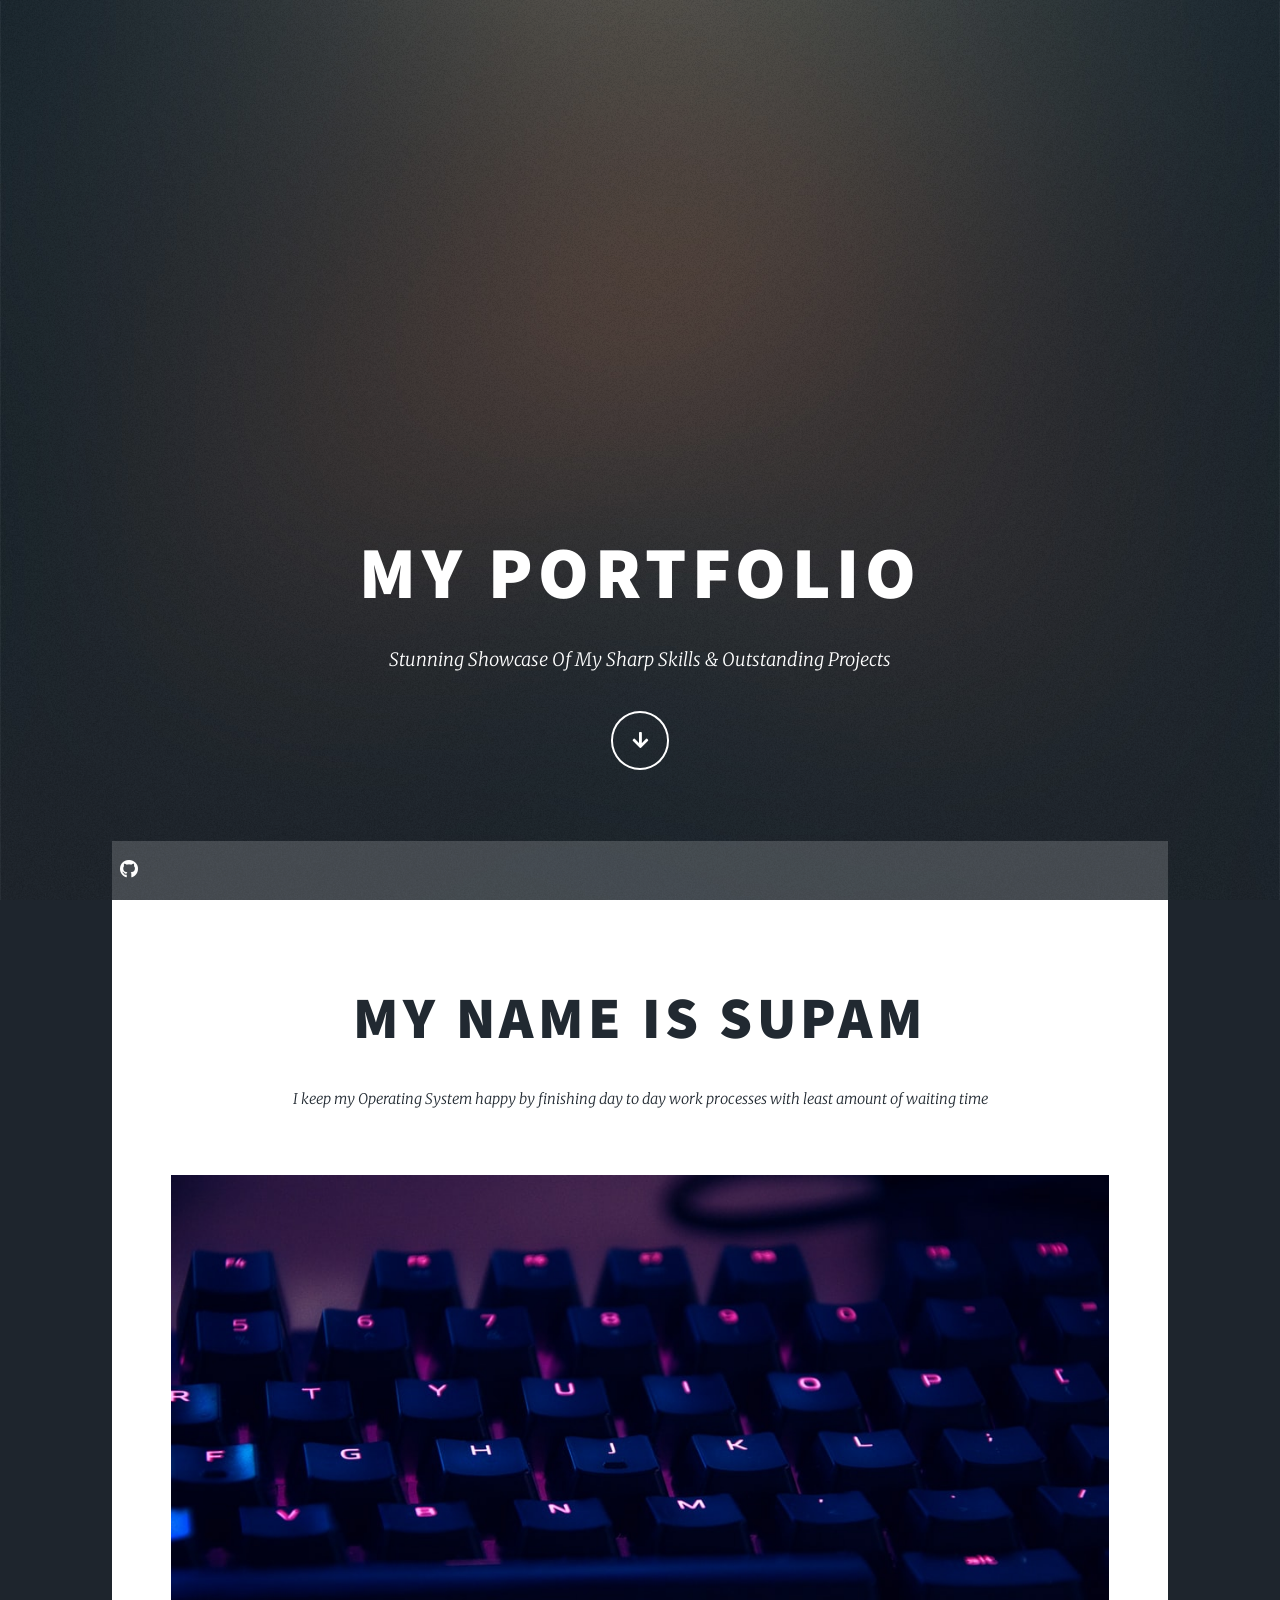
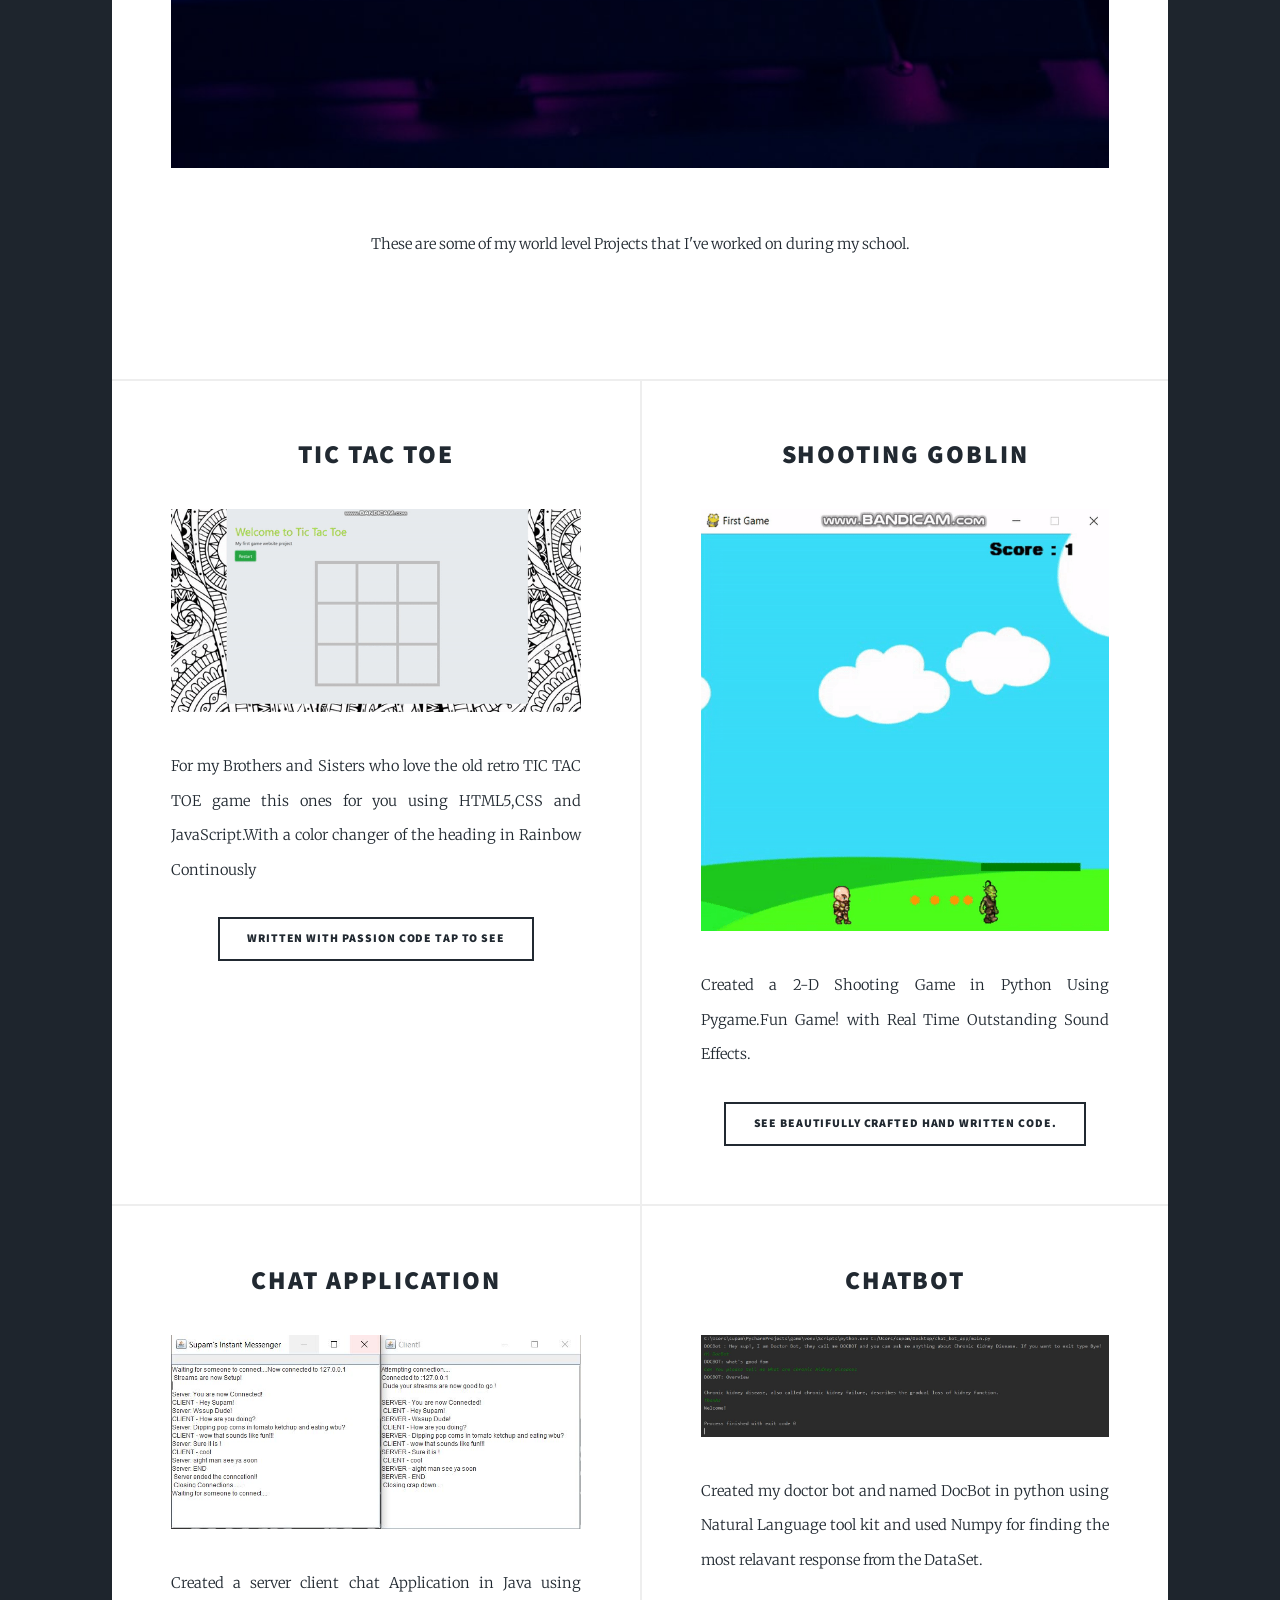
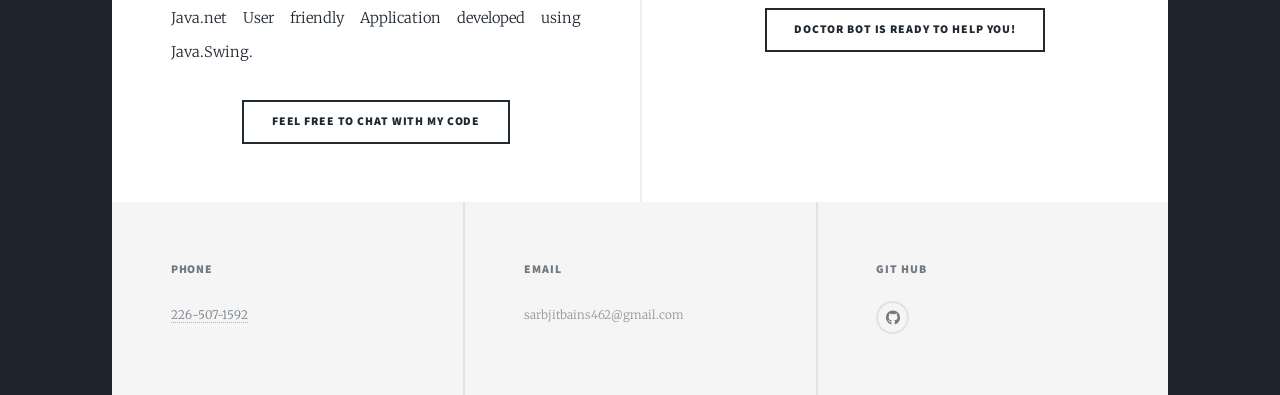
==== index.html @ b896290a "Add files via upload initial commit" ====
<!DOCTYPE HTML>

<html>
	<head>
		<title>Massively by HTML5 UP</title>
		<meta charset="utf-8" />
		<meta name="viewport" content="width=device-width, initial-scale=1, user-scalable=no" />
		<link rel="stylesheet" href="assets/css/main.css" />
		<noscript><link rel="stylesheet" href="assets/css/noscript.css" /></noscript>
	</head>
	<body class="is-preload">

		<!-- Wrapper -->
			<div id="wrapper" class="fade-in">

				<!-- Intro -->
					<div id="intro">
						<h1>My Portfolio</h1>
						<p>Stunning Showcase Of My Sharp Skills & Outstanding Projects</p>
						<ul class="actions">
							<li><a href="#header" class="button icon solid solo fa-arrow-down scrolly">Continue</a></li>
						</ul>
					</div>

				<!-- Header -->
					<header id="header">
						<a href="index.html" class="logo">Massively</a>
					</header>

				<!-- Nav -->
					<nav id="nav">

						<ul class="icons">
							<li><a href="https://github.com/Supam123" class="icon brands fa-github"><span class="label">GitHub</span></a></li>
						</ul>
					</nav>

				<!-- Main -->
					<div id="main">

						<!-- Featured Post -->
							<article class="post featured">
								<header class="major">

									<h2><a href="#">My name is Supam <br />
									</a></h2>
									<p>I keep my Operating System happy by finishing day to day work processes with least amount of waiting time </p>
								</header>
								<!-- add picture of the best app that I have created  -->
								<a href="#" class="image main"><img src="images/key.jfif" alt="" /></a>
								<ul class="actions special">
									<p>These are some of my world level Projects that I've worked on during my school.</p>
								</ul>
							</article>

						<!-- Posts -->
							<section class="posts">
								<article>
									<header>

										<h2><a href="#">Tic Tac Toe<br />
									</a></h2>
									</header>
									<a href="#" class="image fit"><img src="images/tic.gif" alt="" /></a>
									<p>For my Brothers and Sisters who love the old retro TIC TAC TOE game this ones for you using HTML5,CSS and JavaScript.With a color changer of the heading in Rainbow Continously</p>
									<ul class="actions special">
										<li><a href="https://github.com/Supam123/Tic_Tac" class="button">Written With Passion Code Tap To See</a></li>
									</ul>
								</article>
								<article>
									<header>

										<h2><a href="#">Shooting Goblin<br />
								</a></h2>
									</header>
									<a href="#" class="image fit"><img src="images/11.gif" alt="" /></a>
									<p>Created a 2-D Shooting Game in Python Using Pygame.Fun Game! with Real Time Outstanding Sound Effects.</p>
									<ul class="actions special">
										<li><a href="https://github.com/Supam123/PyGame/blob/master/game.py" class="button">See Beautifully Crafted Hand Written Code.</a></li>
									</ul>
								</article>


								<article>
									<header>

										<h2><a href="#">Chat Application<br />
										</a></h2>
									</header>
									<a href="#" class="image fit"><img src="images/JAVACHATPIC.JPG" alt="" /></a>
									<p>Created a server client chat Application in Java using Java.net User friendly Application developed using Java.Swing.</p>
									<ul class="actions special">
										<li><a href="https://github.com/Supam123/Java_Chat" class="button">Feel Free To Chat With My Code</a></li>
									</ul>
								</article>
								<article>
									<header>

										<h2><a href="#">ChatBot<br />
									</a></h2>
									</header>
									<a href="#" class="image fit"><img src="images/Chat.JPG" alt="" /></a>
									<p>Created my doctor bot and named DocBot in python using Natural Language tool kit and used Numpy for finding the most relavant response from the DataSet.</p>
									<ul class="actions special">
										<li><a href="https://github.com/Supam123/ChatBot" class="button">Doctor Bot is Ready to Help you!</a></li>
									</ul>
								</article>




							</section>




					</div>

				<!-- Footer -->
					<footer id="footer">



							<section>
								<h3>Phone</h3>
								<p><a href="#">226-507-1592</a></p>
							</section>
							<section>
								<h3>Email</h3>
								<p>sarbjitbains462@gmail.com</a></p>
							</section>
							<section>
								<h3>Git Hub</h3>
								<ul class="icons alt">

									<li><a href="https://github.com/Supam123" class="icon brands alt fa-github"><span class="label">GitHub</span></a></li>
								</ul>
							</section>
						</section>
					</footer>



		<!-- Scripts -->
			<script src="assets/js/jquery.min.js"></script>
			<script src="assets/js/jquery.scrollex.min.js"></script>
			<script src="assets/js/jquery.scrolly.min.js"></script>
			<script src="assets/js/browser.min.js"></script>
			<script src="assets/js/breakpoints.min.js"></script>
			<script src="assets/js/util.js"></script>
			<script src="assets/js/main.js"></script>

	</body>
</html>
---- assets/css/main.css ----
@import url(fontawesome-all.min.css);
@import url("https://fonts.googleapis.com/css?family=Merriweather:300,700,300italic,700italic|Source+Sans+Pro:900");



html, body, div, span, applet, object,
iframe, h1, h2, h3, h4, h5, h6, p, blockquote,
pre, a, abbr, acronym, address, big, cite,
code, del, dfn, em, img, ins, kbd, q, s, samp,
small, strike, strong, sub, sup, tt, var, b,
u, i, center, dl, dt, dd, ol, ul, li, fieldset,
form, label, legend, table, caption, tbody,
tfoot, thead, tr, th, td, article, aside,
canvas, details, embed, figure, figcaption,
footer, header, hgroup, menu, nav, output, ruby,
section, summary, time, mark, audio, video {
	margin: 0;
	padding: 0;
	border: 0;
	font-size: 100%;
	font: inherit;
	vertical-align: baseline;}

article, aside, details, figcaption, figure,
footer, header, hgroup, menu, nav, section {
	display: block;}

body {
	line-height: 1;
}

ol, ul {
	list-style: none;
}

blockquote, q {
	quotes: none;
}

	blockquote:before, blockquote:after, q:before, q:after {
		content: '';
		content: none;
	}

table {
	border-collapse: collapse;
	border-spacing: 0;
}

body {
	-webkit-text-size-adjust: none;
}

mark {
	background-color: transparent;
	color: inherit;
}

input::-moz-focus-inner {
	border: 0;
	padding: 0;
}

input, select, textarea {
	-moz-appearance: none;
	-webkit-appearance: none;
	-ms-appearance: none;
	appearance: none;
}

/* Basic */

	@-ms-viewport {
		width: device-width;
	}

	body {
		-ms-overflow-style: scrollbar;
	}

	@media screen and (max-width: 480px) {

		html, body {
			min-width: 320px;
		}

	}

	html {
		box-sizing: border-box;
	}

	*, *:before, *:after {
		box-sizing: inherit;
	}

	body {
		background-color: #1e252d;
	}

		body.is-preload *, body.is-preload *:before, body.is-preload *:after {
			-moz-animation: none !important;
			-webkit-animation: none !important;
			-ms-animation: none !important;
			animation: none !important;
			-moz-transition: none !important;
			-webkit-transition: none !important;
			-ms-transition: none !important;
			transition: none !important;
		}

/* Type */

	html {
		font-size: 16pt;
	}

		@media screen and (max-width: 1680px) {

			html {
				font-size: 12pt;
			}

		}

		@media screen and (max-width: 1280px) {

			html {
				font-size: 11pt;
			}

		}

		@media screen and (max-width: 360px) {

			html {
				font-size: 10pt;
			}

		}

	body {
		color: #212931;
	}

	body, input, select, textarea {
		font-family: "Merriweather", Georgia, serif;
		font-weight: 300;
		font-size: 1rem;
		line-height: 2.375;
	}

	a {
		-moz-transition: color 0.2s ease-in-out, background-color 0.2s ease-in-out, border-color 0.2s ease-in-out, box-shadow 0.2s ease-in-out;
		-webkit-transition: color 0.2s ease-in-out, background-color 0.2s ease-in-out, border-color 0.2s ease-in-out, box-shadow 0.2s ease-in-out;
		-ms-transition: color 0.2s ease-in-out, background-color 0.2s ease-in-out, border-color 0.2s ease-in-out, box-shadow 0.2s ease-in-out;
		transition: color 0.2s ease-in-out, background-color 0.2s ease-in-out, border-color 0.2s ease-in-out, box-shadow 0.2s ease-in-out;
		border-bottom: dotted 1px;
		text-decoration: none;
	}

		a:hover {
			border-bottom-color: transparent;
		}

	strong, b {
		font-weight: 600;
	}

	em, i {
		font-style: italic;
	}

	p {
		text-align: justify;
		margin: 0 0 2rem 0;
	}

	h1, h2, h3, h4, h5, h6 {
		font-family: "Source Sans Pro", Helvetica, sans-serif;
		font-weight: 900;
		line-height: 1.5;
		letter-spacing: 0.075em;
		text-transform: uppercase;
		margin: 0 0 1rem 0;
	}

		h1 a, h2 a, h3 a, h4 a, h5 a, h6 a {
			border-bottom: 0;
			color: inherit;
			text-decoration: none;
		}

	h1 {
		font-size: 4rem;
		line-height: 1.1;
		margin: 0 0 2rem 0;
	}

	h2 {
		font-size: 1.75rem;
		line-height: 1.3;
		margin: 0 0 1.5rem 0;
	}

	h3 {
		font-size: 1.25rem;
		margin: 0 0 1.5rem 0;
	}

	h4 {
		font-size: 1rem;
	}

	h5 {
		font-size: 0.9rem;
	}

	h6 {
		font-size: 0.8rem;
	}

	sub {
		font-size: 0.8rem;
		position: relative;
		top: 0.5rem;
	}

	sup {
		font-size: 0.8rem;
		position: relative;
		top: -0.5rem;
	}

	blockquote {
		border-left: solid 4px;
		font-style: italic;
		margin: 0 0 2rem 0;
		padding: 0.5rem 0 0.5rem 2rem;
	}

	code {
		border: solid 2px;
		font-family: "Courier New", monospace;
		font-size: 0.9rem;
		margin: 0 0.25rem;
		padding: 0.25rem 0.65rem;
	}

	pre {
		-webkit-overflow-scrolling: touch;
		font-family: "Courier New", monospace;
		font-size: 0.9rem;
		margin: 0 0 2rem 0;
	}

		pre code {
			display: block;
			line-height: 1.75;
			padding: 1rem 1.5rem;
			overflow-x: auto;
		}

	hr {
		border: 0;
		border-bottom: solid 2px;
		margin: 3rem 0;
	}

		hr.major {
			margin: 5rem 0;
		}

	.align-left {
		text-align: left;
	}

	.align-center {
		text-align: center;
	}

	.align-right {
		text-align: right;
	}

	input, select, textarea {
		color: #212931;
	}

	a {
		color: #212931;
		border-bottom-color: rgba(33, 41, 49, 0.5);
	}

		a:hover {
			border-bottom-color: transparent;
			color: #18bfef !important;
		}

	strong, b {
		color: #212931;
	}

	h1, h2, h3, h4, h5, h6 {
		color: #212931;
	}

	blockquote {
		border-left-color: #eeeeee;
	}

	code {
		background: rgba(220, 220, 220, 0.25);
		border-color: #eeeeee;
	}

	hr {
		border-bottom-color: #eeeeee;
	}

/* Row */

	.row {
		display: flex;
		flex-wrap: wrap;
		box-sizing: border-box;
		align-items: stretch;
	}

		.row > * {
			box-sizing: border-box;
		}

		.row.gtr-uniform > * > :last-child {
			margin-bottom: 0;
		}

		.row.aln-left {
			justify-content: flex-start;
		}

		.row.aln-center {
			justify-content: center;
		}

		.row.aln-right {
			justify-content: flex-end;
		}

		.row.aln-top {
			align-items: flex-start;
		}

		.row.aln-middle {
			align-items: center;
		}

		.row.aln-bottom {
			align-items: flex-end;
		}

		.row > .imp {
			order: -1;
		}

		.row > .col-1 {
			width: 8.33333%;
		}

		.row > .off-1 {
			margin-left: 8.33333%;
		}

		.row > .col-2 {
			width: 16.66667%;
		}

		.row > .off-2 {
			margin-left: 16.66667%;
		}

		.row > .col-3 {
			width: 25%;
		}

		.row > .off-3 {
			margin-left: 25%;
		}

		.row > .col-4 {
			width: 33.33333%;
		}

		.row > .off-4 {
			margin-left: 33.33333%;
		}

		.row > .col-5 {
			width: 41.66667%;
		}

		.row > .off-5 {
			margin-left: 41.66667%;
		}

		.row > .col-6 {
			width: 50%;
		}

		.row > .off-6 {
			margin-left: 50%;
		}

		.row > .col-7 {
			width: 58.33333%;
		}

		.row > .off-7 {
			margin-left: 58.33333%;
		}

		.row > .col-8 {
			width: 66.66667%;
		}

		.row > .off-8 {
			margin-left: 66.66667%;
		}

		.row > .col-9 {
			width: 75%;
		}

		.row > .off-9 {
			margin-left: 75%;
		}

		.row > .col-10 {
			width: 83.33333%;
		}

		.row > .off-10 {
			margin-left: 83.33333%;
		}

		.row > .col-11 {
			width: 91.66667%;
		}

		.row > .off-11 {
			margin-left: 91.66667%;
		}

		.row > .col-12 {
			width: 100%;
		}

		.row > .off-12 {
			margin-left: 100%;
		}

		.row.gtr-0 {
			margin-top: 0;
			margin-left: 0rem;
		}

			.row.gtr-0 > * {
				padding: 0 0 0 0rem;
			}

			.row.gtr-0.gtr-uniform {
				margin-top: 0rem;
			}

				.row.gtr-0.gtr-uniform > * {
					padding-top: 0rem;
				}

		.row.gtr-25 {
			margin-top: 0;
			margin-left: -0.375rem;
		}

			.row.gtr-25 > * {
				padding: 0 0 0 0.375rem;
			}

			.row.gtr-25.gtr-uniform {
				margin-top: -0.375rem;
			}

				.row.gtr-25.gtr-uniform > * {
					padding-top: 0.375rem;
				}

		.row.gtr-50 {
			margin-top: 0;
			margin-left: -0.75rem;
		}

			.row.gtr-50 > * {
				padding: 0 0 0 0.75rem;
			}

			.row.gtr-50.gtr-uniform {
				margin-top: -0.75rem;
			}

				.row.gtr-50.gtr-uniform > * {
					padding-top: 0.75rem;
				}

		.row {
			margin-top: 0;
			margin-left: -1.5rem;
		}

			.row > * {
				padding: 0 0 0 1.5rem;
			}

			.row.gtr-uniform {
				margin-top: -1.5rem;
			}

				.row.gtr-uniform > * {
					padding-top: 1.5rem;
				}

		.row.gtr-150 {
			margin-top: 0;
			margin-left: -2.25rem;
		}

			.row.gtr-150 > * {
				padding: 0 0 0 2.25rem;
			}

			.row.gtr-150.gtr-uniform {
				margin-top: -2.25rem;
			}

				.row.gtr-150.gtr-uniform > * {
					padding-top: 2.25rem;
				}

		.row.gtr-200 {
			margin-top: 0;
			margin-left: -3rem;
		}

			.row.gtr-200 > * {
				padding: 0 0 0 3rem;
			}

			.row.gtr-200.gtr-uniform {
				margin-top: -3rem;
			}

				.row.gtr-200.gtr-uniform > * {
					padding-top: 3rem;
				}

		@media screen and (max-width: 1680px) {

			.row {
				display: flex;
				flex-wrap: wrap;
				box-sizing: border-box;
				align-items: stretch;
			}

				.row > * {
					box-sizing: border-box;
				}

				.row.gtr-uniform > * > :last-child {
					margin-bottom: 0;
				}

				.row.aln-left {
					justify-content: flex-start;
				}

				.row.aln-center {
					justify-content: center;
				}

				.row.aln-right {
					justify-content: flex-end;
				}

				.row.aln-top {
					align-items: flex-start;
				}

				.row.aln-middle {
					align-items: center;
				}

				.row.aln-bottom {
					align-items: flex-end;
				}

				.row > .imp-xlarge {
					order: -1;
				}

				.row > .col-1-xlarge {
					width: 8.33333%;
				}

				.row > .off-1-xlarge {
					margin-left: 8.33333%;
				}

				.row > .col-2-xlarge {
					width: 16.66667%;
				}

				.row > .off-2-xlarge {
					margin-left: 16.66667%;
				}

				.row > .col-3-xlarge {
					width: 25%;
				}

				.row > .off-3-xlarge {
					margin-left: 25%;
				}

				.row > .col-4-xlarge {
					width: 33.33333%;
				}

				.row > .off-4-xlarge {
					margin-left: 33.33333%;
				}

				.row > .col-5-xlarge {
					width: 41.66667%;
				}

				.row > .off-5-xlarge {
					margin-left: 41.66667%;
				}

				.row > .col-6-xlarge {
					width: 50%;
				}

				.row > .off-6-xlarge {
					margin-left: 50%;
				}

				.row > .col-7-xlarge {
					width: 58.33333%;
				}

				.row > .off-7-xlarge {
					margin-left: 58.33333%;
				}

				.row > .col-8-xlarge {
					width: 66.66667%;
				}

				.row > .off-8-xlarge {
					margin-left: 66.66667%;
				}

				.row > .col-9-xlarge {
					width: 75%;
				}

				.row > .off-9-xlarge {
					margin-left: 75%;
				}

				.row > .col-10-xlarge {
					width: 83.33333%;
				}

				.row > .off-10-xlarge {
					margin-left: 83.33333%;
				}

				.row > .col-11-xlarge {
					width: 91.66667%;
				}

				.row > .off-11-xlarge {
					margin-left: 91.66667%;
				}

				.row > .col-12-xlarge {
					width: 100%;
				}

				.row > .off-12-xlarge {
					margin-left: 100%;
				}

				.row.gtr-0 {
					margin-top: 0;
					margin-left: 0rem;
				}

					.row.gtr-0 > * {
						padding: 0 0 0 0rem;
					}

					.row.gtr-0.gtr-uniform {
						margin-top: 0rem;
					}

						.row.gtr-0.gtr-uniform > * {
							padding-top: 0rem;
						}

				.row.gtr-25 {
					margin-top: 0;
					margin-left: -0.375rem;
				}

					.row.gtr-25 > * {
						padding: 0 0 0 0.375rem;
					}

					.row.gtr-25.gtr-uniform {
						margin-top: -0.375rem;
					}

						.row.gtr-25.gtr-uniform > * {
							padding-top: 0.375rem;
						}

				.row.gtr-50 {
					margin-top: 0;
					margin-left: -0.75rem;
				}

					.row.gtr-50 > * {
						padding: 0 0 0 0.75rem;
					}

					.row.gtr-50.gtr-uniform {
						margin-top: -0.75rem;
					}

						.row.gtr-50.gtr-uniform > * {
							padding-top: 0.75rem;
						}

				.row {
					margin-top: 0;
					margin-left: -1.5rem;
				}

					.row > * {
						padding: 0 0 0 1.5rem;
					}

					.row.gtr-uniform {
						margin-top: -1.5rem;
					}

						.row.gtr-uniform > * {
							padding-top: 1.5rem;
						}

				.row.gtr-150 {
					margin-top: 0;
					margin-left: -2.25rem;
				}

					.row.gtr-150 > * {
						padding: 0 0 0 2.25rem;
					}

					.row.gtr-150.gtr-uniform {
						margin-top: -2.25rem;
					}

						.row.gtr-150.gtr-uniform > * {
							padding-top: 2.25rem;
						}

				.row.gtr-200 {
					margin-top: 0;
					margin-left: -3rem;
				}

					.row.gtr-200 > * {
						padding: 0 0 0 3rem;
					}

					.row.gtr-200.gtr-uniform {
						margin-top: -3rem;
					}

						.row.gtr-200.gtr-uniform > * {
							padding-top: 3rem;
						}

		}

		@media screen and (max-width: 1280px) {

			.row {
				display: flex;
				flex-wrap: wrap;
				box-sizing: border-box;
				align-items: stretch;
			}

				.row > * {
					box-sizing: border-box;
				}

				.row.gtr-uniform > * > :last-child {
					margin-bottom: 0;
				}

				.row.aln-left {
					justify-content: flex-start;
				}

				.row.aln-center {
					justify-content: center;
				}

				.row.aln-right {
					justify-content: flex-end;
				}

				.row.aln-top {
					align-items: flex-start;
				}

				.row.aln-middle {
					align-items: center;
				}

				.row.aln-bottom {
					align-items: flex-end;
				}

				.row > .imp-large {
					order: -1;
				}

				.row > .col-1-large {
					width: 8.33333%;
				}

				.row > .off-1-large {
					margin-left: 8.33333%;
				}

				.row > .col-2-large {
					width: 16.66667%;
				}

				.row > .off-2-large {
					margin-left: 16.66667%;
				}

				.row > .col-3-large {
					width: 25%;
				}

				.row > .off-3-large {
					margin-left: 25%;
				}

				.row > .col-4-large {
					width: 33.33333%;
				}

				.row > .off-4-large {
					margin-left: 33.33333%;
				}

				.row > .col-5-large {
					width: 41.66667%;
				}

				.row > .off-5-large {
					margin-left: 41.66667%;
				}

				.row > .col-6-large {
					width: 50%;
				}

				.row > .off-6-large {
					margin-left: 50%;
				}

				.row > .col-7-large {
					width: 58.33333%;
				}

				.row > .off-7-large {
					margin-left: 58.33333%;
				}

				.row > .col-8-large {
					width: 66.66667%;
				}

				.row > .off-8-large {
					margin-left: 66.66667%;
				}

				.row > .col-9-large {
					width: 75%;
				}

				.row > .off-9-large {
					margin-left: 75%;
				}

				.row > .col-10-large {
					width: 83.33333%;
				}

				.row > .off-10-large {
					margin-left: 83.33333%;
				}

				.row > .col-11-large {
					width: 91.66667%;
				}

				.row > .off-11-large {
					margin-left: 91.66667%;
				}

				.row > .col-12-large {
					width: 100%;
				}

				.row > .off-12-large {
					margin-left: 100%;
				}

				.row.gtr-0 {
					margin-top: 0;
					margin-left: 0rem;
				}

					.row.gtr-0 > * {
						padding: 0 0 0 0rem;
					}

					.row.gtr-0.gtr-uniform {
						margin-top: 0rem;
					}

						.row.gtr-0.gtr-uniform > * {
							padding-top: 0rem;
						}

				.row.gtr-25 {
					margin-top: 0;
					margin-left: -0.375rem;
				}

					.row.gtr-25 > * {
						padding: 0 0 0 0.375rem;
					}

					.row.gtr-25.gtr-uniform {
						margin-top: -0.375rem;
					}

						.row.gtr-25.gtr-uniform > * {
							padding-top: 0.375rem;
						}

				.row.gtr-50 {
					margin-top: 0;
					margin-left: -0.75rem;
				}

					.row.gtr-50 > * {
						padding: 0 0 0 0.75rem;
					}

					.row.gtr-50.gtr-uniform {
						margin-top: -0.75rem;
					}

						.row.gtr-50.gtr-uniform > * {
							padding-top: 0.75rem;
						}

				.row {
					margin-top: 0;
					margin-left: -1.5rem;
				}

					.row > * {
						padding: 0 0 0 1.5rem;
					}

					.row.gtr-uniform {
						margin-top: -1.5rem;
					}

						.row.gtr-uniform > * {
							padding-top: 1.5rem;
						}

				.row.gtr-150 {
					margin-top: 0;
					margin-left: -2.25rem;
				}

					.row.gtr-150 > * {
						padding: 0 0 0 2.25rem;
					}

					.row.gtr-150.gtr-uniform {
						margin-top: -2.25rem;
					}

						.row.gtr-150.gtr-uniform > * {
							padding-top: 2.25rem;
						}

				.row.gtr-200 {
					margin-top: 0;
					margin-left: -3rem;
				}

					.row.gtr-200 > * {
						padding: 0 0 0 3rem;
					}

					.row.gtr-200.gtr-uniform {
						margin-top: -3rem;
					}

						.row.gtr-200.gtr-uniform > * {
							padding-top: 3rem;
						}

		}

		@media screen and (max-width: 980px) {

			.row {
				display: flex;
				flex-wrap: wrap;
				box-sizing: border-box;
				align-items: stretch;
			}

				.row > * {
					box-sizing: border-box;
				}

				.row.gtr-uniform > * > :last-child {
					margin-bottom: 0;
				}

				.row.aln-left {
					justify-content: flex-start;
				}

				.row.aln-center {
					justify-content: center;
				}

				.row.aln-right {
					justify-content: flex-end;
				}

				.row.aln-top {
					align-items: flex-start;
				}

				.row.aln-middle {
					align-items: center;
				}

				.row.aln-bottom {
					align-items: flex-end;
				}

				.row > .imp-medium {
					order: -1;
				}

				.row > .col-1-medium {
					width: 8.33333%;
				}

				.row > .off-1-medium {
					margin-left: 8.33333%;
				}

				.row > .col-2-medium {
					width: 16.66667%;
				}

				.row > .off-2-medium {
					margin-left: 16.66667%;
				}

				.row > .col-3-medium {
					width: 25%;
				}

				.row > .off-3-medium {
					margin-left: 25%;
				}

				.row > .col-4-medium {
					width: 33.33333%;
				}

				.row > .off-4-medium {
					margin-left: 33.33333%;
				}

				.row > .col-5-medium {
					width: 41.66667%;
				}

				.row > .off-5-medium {
					margin-left: 41.66667%;
				}

				.row > .col-6-medium {
					width: 50%;
				}

				.row > .off-6-medium {
					margin-left: 50%;
				}

				.row > .col-7-medium {
					width: 58.33333%;
				}

				.row > .off-7-medium {
					margin-left: 58.33333%;
				}

				.row > .col-8-medium {
					width: 66.66667%;
				}

				.row > .off-8-medium {
					margin-left: 66.66667%;
				}

				.row > .col-9-medium {
					width: 75%;
				}

				.row > .off-9-medium {
					margin-left: 75%;
				}

				.row > .col-10-medium {
					width: 83.33333%;
				}

				.row > .off-10-medium {
					margin-left: 83.33333%;
				}

				.row > .col-11-medium {
					width: 91.66667%;
				}

				.row > .off-11-medium {
					margin-left: 91.66667%;
				}

				.row > .col-12-medium {
					width: 100%;
				}

				.row > .off-12-medium {
					margin-left: 100%;
				}

				.row.gtr-0 {
					margin-top: 0;
					margin-left: 0rem;
				}

					.row.gtr-0 > * {
						padding: 0 0 0 0rem;
					}

					.row.gtr-0.gtr-uniform {
						margin-top: 0rem;
					}

						.row.gtr-0.gtr-uniform > * {
							padding-top: 0rem;
						}

				.row.gtr-25 {
					margin-top: 0;
					margin-left: -0.375rem;
				}

					.row.gtr-25 > * {
						padding: 0 0 0 0.375rem;
					}

					.row.gtr-25.gtr-uniform {
						margin-top: -0.375rem;
					}

						.row.gtr-25.gtr-uniform > * {
							padding-top: 0.375rem;
						}

				.row.gtr-50 {
					margin-top: 0;
					margin-left: -0.75rem;
				}

					.row.gtr-50 > * {
						padding: 0 0 0 0.75rem;
					}

					.row.gtr-50.gtr-uniform {
						margin-top: -0.75rem;
					}

						.row.gtr-50.gtr-uniform > * {
							padding-top: 0.75rem;
						}

				.row {
					margin-top: 0;
					margin-left: -1.5rem;
				}

					.row > * {
						padding: 0 0 0 1.5rem;
					}

					.row.gtr-uniform {
						margin-top: -1.5rem;
					}

						.row.gtr-uniform > * {
							padding-top: 1.5rem;
						}

				.row.gtr-150 {
					margin-top: 0;
					margin-left: -2.25rem;
				}

					.row.gtr-150 > * {
						padding: 0 0 0 2.25rem;
					}

					.row.gtr-150.gtr-uniform {
						margin-top: -2.25rem;
					}

						.row.gtr-150.gtr-uniform > * {
							padding-top: 2.25rem;
						}

				.row.gtr-200 {
					margin-top: 0;
					margin-left: -3rem;
				}

					.row.gtr-200 > * {
						padding: 0 0 0 3rem;
					}

					.row.gtr-200.gtr-uniform {
						margin-top: -3rem;
					}

						.row.gtr-200.gtr-uniform > * {
							padding-top: 3rem;
						}

		}

		@media screen and (max-width: 736px) {

			.row {
				display: flex;
				flex-wrap: wrap;
				box-sizing: border-box;
				align-items: stretch;
			}

				.row > * {
					box-sizing: border-box;
				}

				.row.gtr-uniform > * > :last-child {
					margin-bottom: 0;
				}

				.row.aln-left {
					justify-content: flex-start;
				}

				.row.aln-center {
					justify-content: center;
				}

				.row.aln-right {
					justify-content: flex-end;
				}

				.row.aln-top {
					align-items: flex-start;
				}

				.row.aln-middle {
					align-items: center;
				}

				.row.aln-bottom {
					align-items: flex-end;
				}

				.row > .imp-small {
					order: -1;
				}

				.row > .col-1-small {
					width: 8.33333%;
				}

				.row > .off-1-small {
					margin-left: 8.33333%;
				}

				.row > .col-2-small {
					width: 16.66667%;
				}

				.row > .off-2-small {
					margin-left: 16.66667%;
				}

				.row > .col-3-small {
					width: 25%;
				}

				.row > .off-3-small {
					margin-left: 25%;
				}

				.row > .col-4-small {
					width: 33.33333%;
				}

				.row > .off-4-small {
					margin-left: 33.33333%;
				}

				.row > .col-5-small {
					width: 41.66667%;
				}

				.row > .off-5-small {
					margin-left: 41.66667%;
				}

				.row > .col-6-small {
					width: 50%;
				}

				.row > .off-6-small {
					margin-left: 50%;
				}

				.row > .col-7-small {
					width: 58.33333%;
				}

				.row > .off-7-small {
					margin-left: 58.33333%;
				}

				.row > .col-8-small {
					width: 66.66667%;
				}

				.row > .off-8-small {
					margin-left: 66.66667%;
				}

				.row > .col-9-small {
					width: 75%;
				}

				.row > .off-9-small {
					margin-left: 75%;
				}

				.row > .col-10-small {
					width: 83.33333%;
				}

				.row > .off-10-small {
					margin-left: 83.33333%;
				}

				.row > .col-11-small {
					width: 91.66667%;
				}

				.row > .off-11-small {
					margin-left: 91.66667%;
				}

				.row > .col-12-small {
					width: 100%;
				}

				.row > .off-12-small {
					margin-left: 100%;
				}

				.row.gtr-0 {
					margin-top: 0;
					margin-left: 0rem;
				}

					.row.gtr-0 > * {
						padding: 0 0 0 0rem;
					}

					.row.gtr-0.gtr-uniform {
						margin-top: 0rem;
					}

						.row.gtr-0.gtr-uniform > * {
							padding-top: 0rem;
						}

				.row.gtr-25 {
					margin-top: 0;
					margin-left: -0.375rem;
				}

					.row.gtr-25 > * {
						padding: 0 0 0 0.375rem;
					}

					.row.gtr-25.gtr-uniform {
						margin-top: -0.375rem;
					}

						.row.gtr-25.gtr-uniform > * {
							padding-top: 0.375rem;
						}

				.row.gtr-50 {
					margin-top: 0;
					margin-left: -0.75rem;
				}

					.row.gtr-50 > * {
						padding: 0 0 0 0.75rem;
					}

					.row.gtr-50.gtr-uniform {
						margin-top: -0.75rem;
					}

						.row.gtr-50.gtr-uniform > * {
							padding-top: 0.75rem;
						}

				.row {
					margin-top: 0;
					margin-left: -1.5rem;
				}

					.row > * {
						padding: 0 0 0 1.5rem;
					}

					.row.gtr-uniform {
						margin-top: -1.5rem;
					}

						.row.gtr-uniform > * {
							padding-top: 1.5rem;
						}

				.row.gtr-150 {
					margin-top: 0;
					margin-left: -2.25rem;
				}

					.row.gtr-150 > * {
						padding: 0 0 0 2.25rem;
					}

					.row.gtr-150.gtr-uniform {
						margin-top: -2.25rem;
					}

						.row.gtr-150.gtr-uniform > * {
							padding-top: 2.25rem;
						}

				.row.gtr-200 {
					margin-top: 0;
					margin-left: -3rem;
				}

					.row.gtr-200 > * {
						padding: 0 0 0 3rem;
					}

					.row.gtr-200.gtr-uniform {
						margin-top: -3rem;
					}

						.row.gtr-200.gtr-uniform > * {
							padding-top: 3rem;
						}

		}

		@media screen and (max-width: 480px) {

			.row {
				display: flex;
				flex-wrap: wrap;
				box-sizing: border-box;
				align-items: stretch;
			}

				.row > * {
					box-sizing: border-box;
				}

				.row.gtr-uniform > * > :last-child {
					margin-bottom: 0;
				}

				.row.aln-left {
					justify-content: flex-start;
				}

				.row.aln-center {
					justify-content: center;
				}

				.row.aln-right {
					justify-content: flex-end;
				}

				.row.aln-top {
					align-items: flex-start;
				}

				.row.aln-middle {
					align-items: center;
				}

				.row.aln-bottom {
					align-items: flex-end;
				}

				.row > .imp-xsmall {
					order: -1;
				}

				.row > .col-1-xsmall {
					width: 8.33333%;
				}

				.row > .off-1-xsmall {
					margin-left: 8.33333%;
				}

				.row > .col-2-xsmall {
					width: 16.66667%;
				}

				.row > .off-2-xsmall {
					margin-left: 16.66667%;
				}

				.row > .col-3-xsmall {
					width: 25%;
				}

				.row > .off-3-xsmall {
					margin-left: 25%;
				}

				.row > .col-4-xsmall {
					width: 33.33333%;
				}

				.row > .off-4-xsmall {
					margin-left: 33.33333%;
				}

				.row > .col-5-xsmall {
					width: 41.66667%;
				}

				.row > .off-5-xsmall {
					margin-left: 41.66667%;
				}

				.row > .col-6-xsmall {
					width: 50%;
				}

				.row > .off-6-xsmall {
					margin-left: 50%;
				}

				.row > .col-7-xsmall {
					width: 58.33333%;
				}

				.row > .off-7-xsmall {
					margin-left: 58.33333%;
				}

				.row > .col-8-xsmall {
					width: 66.66667%;
				}

				.row > .off-8-xsmall {
					margin-left: 66.66667%;
				}

				.row > .col-9-xsmall {
					width: 75%;
				}

				.row > .off-9-xsmall {
					margin-left: 75%;
				}

				.row > .col-10-xsmall {
					width: 83.33333%;
				}

				.row > .off-10-xsmall {
					margin-left: 83.33333%;
				}

				.row > .col-11-xsmall {
					width: 91.66667%;
				}

				.row > .off-11-xsmall {
					margin-left: 91.66667%;
				}

				.row > .col-12-xsmall {
					width: 100%;
				}

				.row > .off-12-xsmall {
					margin-left: 100%;
				}

				.row.gtr-0 {
					margin-top: 0;
					margin-left: 0rem;
				}

					.row.gtr-0 > * {
						padding: 0 0 0 0rem;
					}

					.row.gtr-0.gtr-uniform {
						margin-top: 0rem;
					}

						.row.gtr-0.gtr-uniform > * {
							padding-top: 0rem;
						}

				.row.gtr-25 {
					margin-top: 0;
					margin-left: -0.375rem;
				}

					.row.gtr-25 > * {
						padding: 0 0 0 0.375rem;
					}

					.row.gtr-25.gtr-uniform {
						margin-top: -0.375rem;
					}

						.row.gtr-25.gtr-uniform > * {
							padding-top: 0.375rem;
						}

				.row.gtr-50 {
					margin-top: 0;
					margin-left: -0.75rem;
				}

					.row.gtr-50 > * {
						padding: 0 0 0 0.75rem;
					}

					.row.gtr-50.gtr-uniform {
						margin-top: -0.75rem;
					}

						.row.gtr-50.gtr-uniform > * {
							padding-top: 0.75rem;
						}

				.row {
					margin-top: 0;
					margin-left: -1.5rem;
				}

					.row > * {
						padding: 0 0 0 1.5rem;
					}

					.row.gtr-uniform {
						margin-top: -1.5rem;
					}

						.row.gtr-uniform > * {
							padding-top: 1.5rem;
						}

				.row.gtr-150 {
					margin-top: 0;
					margin-left: -2.25rem;
				}

					.row.gtr-150 > * {
						padding: 0 0 0 2.25rem;
					}

					.row.gtr-150.gtr-uniform {
						margin-top: -2.25rem;
					}

						.row.gtr-150.gtr-uniform > * {
							padding-top: 2.25rem;
						}

				.row.gtr-200 {
					margin-top: 0;
					margin-left: -3rem;
				}

					.row.gtr-200 > * {
						padding: 0 0 0 3rem;
					}

					.row.gtr-200.gtr-uniform {
						margin-top: -3rem;
					}

						.row.gtr-200.gtr-uniform > * {
							padding-top: 3rem;
						}

		}

		@media screen and (max-width: 360px) {

			.row {
				display: flex;
				flex-wrap: wrap;
				box-sizing: border-box;
				align-items: stretch;
			}

				.row > * {
					box-sizing: border-box;
				}

				.row.gtr-uniform > * > :last-child {
					margin-bottom: 0;
				}

				.row.aln-left {
					justify-content: flex-start;
				}

				.row.aln-center {
					justify-content: center;
				}

				.row.aln-right {
					justify-content: flex-end;
				}

				.row.aln-top {
					align-items: flex-start;
				}

				.row.aln-middle {
					align-items: center;
				}

				.row.aln-bottom {
					align-items: flex-end;
				}

				.row > .imp-xxsmall {
					order: -1;
				}

				.row > .col-1-xxsmall {
					width: 8.33333%;
				}

				.row > .off-1-xxsmall {
					margin-left: 8.33333%;
				}

				.row > .col-2-xxsmall {
					width: 16.66667%;
				}

				.row > .off-2-xxsmall {
					margin-left: 16.66667%;
				}

				.row > .col-3-xxsmall {
					width: 25%;
				}

				.row > .off-3-xxsmall {
					margin-left: 25%;
				}

				.row > .col-4-xxsmall {
					width: 33.33333%;
				}

				.row > .off-4-xxsmall {
					margin-left: 33.33333%;
				}

				.row > .col-5-xxsmall {
					width: 41.66667%;
				}

				.row > .off-5-xxsmall {
					margin-left: 41.66667%;
				}

				.row > .col-6-xxsmall {
					width: 50%;
				}

				.row > .off-6-xxsmall {
					margin-left: 50%;
				}

				.row > .col-7-xxsmall {
					width: 58.33333%;
				}

				.row > .off-7-xxsmall {
					margin-left: 58.33333%;
				}

				.row > .col-8-xxsmall {
					width: 66.66667%;
				}

				.row > .off-8-xxsmall {
					margin-left: 66.66667%;
				}

				.row > .col-9-xxsmall {
					width: 75%;
				}

				.row > .off-9-xxsmall {
					margin-left: 75%;
				}

				.row > .col-10-xxsmall {
					width: 83.33333%;
				}

				.row > .off-10-xxsmall {
					margin-left: 83.33333%;
				}

				.row > .col-11-xxsmall {
					width: 91.66667%;
				}

				.row > .off-11-xxsmall {
					margin-left: 91.66667%;
				}

				.row > .col-12-xxsmall {
					width: 100%;
				}

				.row > .off-12-xxsmall {
					margin-left: 100%;
				}

				.row.gtr-0 {
					margin-top: 0;
					margin-left: 0rem;
				}

					.row.gtr-0 > * {
						padding: 0 0 0 0rem;
					}

					.row.gtr-0.gtr-uniform {
						margin-top: 0rem;
					}

						.row.gtr-0.gtr-uniform > * {
							padding-top: 0rem;
						}

				.row.gtr-25 {
					margin-top: 0;
					margin-left: -0.375rem;
				}

					.row.gtr-25 > * {
						padding: 0 0 0 0.375rem;
					}

					.row.gtr-25.gtr-uniform {
						margin-top: -0.375rem;
					}

						.row.gtr-25.gtr-uniform > * {
							padding-top: 0.375rem;
						}

				.row.gtr-50 {
					margin-top: 0;
					margin-left: -0.75rem;
				}

					.row.gtr-50 > * {
						padding: 0 0 0 0.75rem;
					}

					.row.gtr-50.gtr-uniform {
						margin-top: -0.75rem;
					}

						.row.gtr-50.gtr-uniform > * {
							padding-top: 0.75rem;
						}

				.row {
					margin-top: 0;
					margin-left: -1.5rem;
				}

					.row > * {
						padding: 0 0 0 1.5rem;
					}

					.row.gtr-uniform {
						margin-top: -1.5rem;
					}

						.row.gtr-uniform > * {
							padding-top: 1.5rem;
						}

				.row.gtr-150 {
					margin-top: 0;
					margin-left: -2.25rem;
				}

					.row.gtr-150 > * {
						padding: 0 0 0 2.25rem;
					}

					.row.gtr-150.gtr-uniform {
						margin-top: -2.25rem;
					}

						.row.gtr-150.gtr-uniform > * {
							padding-top: 2.25rem;
						}

				.row.gtr-200 {
					margin-top: 0;
					margin-left: -3rem;
				}

					.row.gtr-200 > * {
						padding: 0 0 0 3rem;
					}

					.row.gtr-200.gtr-uniform {
						margin-top: -3rem;
					}

						.row.gtr-200.gtr-uniform > * {
							padding-top: 3rem;
						}

		}

/* Box */

	.box {
		border: solid 2px;
		margin-bottom: 2rem;
		padding: 1.5rem;
	}

		.box > :last-child,
		.box > :last-child > :last-child,
		.box > :last-child > :last-child > :last-child {
			margin-bottom: 0;
		}

		.box.alt {
			border: 0;
			border-radius: 0;
			padding: 0;
		}

	.box {
		border-color: #eeeeee;
	}

/* Button */

	input[type="submit"],
	input[type="reset"],
	input[type="button"],
	button,
	.button {
		-moz-appearance: none;
		-webkit-appearance: none;
		-ms-appearance: none;
		appearance: none;
		-moz-transition: background-color 0.2s ease-in-out, box-shadow 0.2s ease-in-out, color 0.2s ease-in-out;
		-webkit-transition: background-color 0.2s ease-in-out, box-shadow 0.2s ease-in-out, color 0.2s ease-in-out;
		-ms-transition: background-color 0.2s ease-in-out, box-shadow 0.2s ease-in-out, color 0.2s ease-in-out;
		transition: background-color 0.2s ease-in-out, box-shadow 0.2s ease-in-out, color 0.2s ease-in-out;
		border: 0;
		border-radius: 0;
		cursor: pointer;
		display: inline-block;
		font-family: "Source Sans Pro", Helvetica, sans-serif;
		font-size: 0.8rem;
		font-weight: 900;
		letter-spacing: 0.075em;
		height: 3rem;
		line-height: 3rem;
		padding: 0 2rem;
		text-align: center;
		text-decoration: none;
		text-transform: uppercase;
		white-space: nowrap;
	}

		input[type="submit"].icon:before,
		input[type="reset"].icon:before,
		input[type="button"].icon:before,
		button.icon:before,
		.button.icon:before {
			margin-right: 0.5rem;
		}

		input[type="submit"].icon.solo,
		input[type="reset"].icon.solo,
		input[type="button"].icon.solo,
		button.icon.solo,
		.button.icon.solo {
			position: relative;
			width: 4rem;
			height: 4rem;
			line-height: 4rem;
			border-radius: 4rem;
			text-indent: 4rem;
			overflow: hidden;
			padding: 0;
			white-space: nowrap;
		}

			input[type="submit"].icon.solo:before,
			input[type="reset"].icon.solo:before,
			input[type="button"].icon.solo:before,
			button.icon.solo:before,
			.button.icon.solo:before {
				position: absolute;
				display: block;
				top: 0;
				left: 0;
				width: inherit;
				height: inherit;
				line-height: inherit;
				font-size: 1.25rem;
				margin-right: 0;
				text-align: center;
				text-indent: 0;
			}

		input[type="submit"].fit,
		input[type="reset"].fit,
		input[type="button"].fit,
		button.fit,
		.button.fit {
			width: 100%;
		}

		input[type="submit"].small,
		input[type="reset"].small,
		input[type="button"].small,
		button.small,
		.button.small {
			font-size: 0.7rem;
			height: 2.5rem;
			line-height: 2.5rem;
			padding: 0 1.5rem;
		}

		input[type="submit"].large,
		input[type="reset"].large,
		input[type="button"].large,
		button.large,
		.button.large {
			font-size: 0.9rem;
			height: 3.5rem;
			line-height: 3.5rem;
			padding: 0 2.75rem;
		}

		@media screen and (max-width: 980px) {

			input[type="submit"],
			input[type="reset"],
			input[type="button"],
			button,
			.button {
				font-size: 0.9rem;
				height: 3.25rem;
				line-height: 3.25rem;
			}

				input[type="submit"].large,
				input[type="reset"].large,
				input[type="button"].large,
				button.large,
				.button.large {
					font-size: 1rem;
					height: 3.75rem;
					line-height: 3.75rem;
				}

		}

		input[type="submit"].disabled, input[type="submit"]:disabled,
		input[type="reset"].disabled,
		input[type="reset"]:disabled,
		input[type="button"].disabled,
		input[type="button"]:disabled,
		button.disabled,
		button:disabled,
		.button.disabled,
		.button:disabled {
			pointer-events: none;
			opacity: 0.25;
		}

	input[type="submit"],
	input[type="reset"],
	input[type="button"],
	button,
	.button {
		background-color: transparent;
		box-shadow: inset 0 0 0 2px #212931;
		color: #212931 !important;
	}

		input[type="submit"]:hover,
		input[type="reset"]:hover,
		input[type="button"]:hover,
		button:hover,
		.button:hover {
			box-shadow: inset 0 0 0 2px #18bfef;
			color: #18bfef !important;
		}

		input[type="submit"].primary,
		input[type="reset"].primary,
		input[type="button"].primary,
		button.primary,
		.button.primary {
			background-color: #212931;
			box-shadow: none;
			color: #ffffff !important;
		}

			input[type="submit"].primary:hover,
			input[type="reset"].primary:hover,
			input[type="button"].primary:hover,
			button.primary:hover,
			.button.primary:hover {
				background-color: #18bfef;
			}

/* Form */

	form {
		margin: 0 0 2rem 0;
	}

		form > :last-child {
			margin-bottom: 0;
		}

		form > .fields {
			display: -moz-flex;
			display: -webkit-flex;
			display: -ms-flex;
			display: flex;
			-moz-flex-wrap: wrap;
			-webkit-flex-wrap: wrap;
			-ms-flex-wrap: wrap;
			flex-wrap: wrap;
			width: calc(100% + 3rem);
			margin: -1.5rem 0 2rem -1.5rem;
		}

			form > .fields > .field {
				-moz-flex-grow: 0;
				-webkit-flex-grow: 0;
				-ms-flex-grow: 0;
				flex-grow: 0;
				-moz-flex-shrink: 0;
				-webkit-flex-shrink: 0;
				-ms-flex-shrink: 0;
				flex-shrink: 0;
				padding: 1.5rem 0 0 1.5rem;
				width: calc(100% - 1.5rem);
			}

				form > .fields > .field.half {
					width: calc(50% - 0.75rem);
				}

				form > .fields > .field.third {
					width: calc(100%/3 - 0.5rem);
				}

				form > .fields > .field.quarter {
					width: calc(25% - 0.375rem);
				}

		@media screen and (max-width: 480px) {

			form > .fields {
				width: calc(100% + 3rem);
				margin: -1.5rem 0 2rem -1.5rem;
			}

				form > .fields > .field {
					padding: 1.5rem 0 0 1.5rem;
					width: calc(100% - 1.5rem);
				}

					form > .fields > .field.half {
						width: calc(100% - 1.5rem);
					}

					form > .fields > .field.third {
						width: calc(100% - 1.5rem);
					}

					form > .fields > .field.quarter {
						width: calc(100% - 1.5rem);
					}

		}

	label {
		display: block;
		font-family: "Source Sans Pro", Helvetica, sans-serif;
		font-weight: 900;
		line-height: 1.5;
		letter-spacing: 0.075em;
		font-size: 0.8rem;
		text-transform: uppercase;
		margin: 0 0 0.75rem 0;
	}

		@media screen and (max-width: 980px) {

			label {
				font-size: 0.9rem;
			}

		}

	input[type="text"],
	input[type="password"],
	input[type="email"],
	select,
	textarea {
		-moz-appearance: none;
		-webkit-appearance: none;
		-ms-appearance: none;
		appearance: none;
		background: transparent;
		border-radius: 0;
		border: solid 2px;
		color: inherit;
		display: block;
		outline: 0;
		padding: 0 1rem;
		text-decoration: none;
		width: 100%;
	}

		input[type="text"]:invalid,
		input[type="password"]:invalid,
		input[type="email"]:invalid,
		select:invalid,
		textarea:invalid {
			box-shadow: none;
		}

	select {
		background-size: 1.25rem;
		background-repeat: no-repeat;
		background-position: calc(100% - 1rem) center;
		height: 3rem;
		padding-right: 3rem;
		text-overflow: ellipsis;
	}

		select:focus::-ms-value {
			background-color: transparent;
		}

		select::-ms-expand {
			display: none;
		}

	input[type="text"],
	input[type="password"],
	input[type="email"],
	select {
		height: 3rem;
	}

	textarea {
		padding: 0.75rem 1rem;
	}

	input[type="checkbox"],
	input[type="radio"] {
		-moz-appearance: none;
		-webkit-appearance: none;
		-ms-appearance: none;
		appearance: none;
		display: block;
		float: left;
		margin-right: -2rem;
		opacity: 0;
		width: 1rem;
		z-index: -1;
	}

		input[type="checkbox"] + label,
		input[type="radio"] + label {
			text-decoration: none;
			cursor: pointer;
			display: inline-block;
			font-size: 1rem;
			letter-spacing: 0;
			font-family: "Merriweather", Georgia, serif;
			text-transform: none;
			font-weight: 300;
			padding-left: 2.8rem;
			padding-right: 1rem;
			position: relative;
		}

			input[type="checkbox"] + label:before,
			input[type="radio"] + label:before {
				-moz-osx-font-smoothing: grayscale;
				-webkit-font-smoothing: antialiased;
				display: inline-block;
				font-style: normal;
				font-variant: normal;
				text-rendering: auto;
				line-height: 1;
				text-transform: none !important;
				font-family: 'Font Awesome 5 Free';
				font-weight: 900;
			}

			input[type="checkbox"] + label:before,
			input[type="radio"] + label:before {
				border-radius: 0;
				border: solid 2px;
				content: '';
				display: inline-block;
				font-size: 0.8rem;
				height: 1.8rem;
				left: 0;
				line-height: 1.65rem;
				position: absolute;
				text-align: center;
				top: -0.125rem;
				width: 1.8rem;
			}

		input[type="checkbox"]:checked + label:before,
		input[type="radio"]:checked + label:before {
			content: '\f00c';
		}

	input[type="checkbox"] + label:before {
		border-radius: 0;
	}

	input[type="radio"] + label:before {
		border-radius: 100%;
	}

	::-webkit-input-placeholder {
		opacity: 1.0;
	}

	:-moz-placeholder {
		opacity: 1.0;
	}

	::-moz-placeholder {
		opacity: 1.0;
	}

	:-ms-input-placeholder {
		opacity: 1.0;
	}

	label {
		color: #212931;
	}

	input[type="text"],
	input[type="password"],
	input[type="email"],
	select,
	textarea {
		border-color: #eeeeee;
	}

		input[type="text"]:focus,
		input[type="password"]:focus,
		input[type="email"]:focus,
		select:focus,
		textarea:focus {
			border-color: #18bfef;
		}

	select {
		background-image: url("data:image/svg+xml;charset=utf8,%3Csvg xmlns='http://www.w3.org/2000/svg' width='40' height='40' preserveAspectRatio='none' viewBox='0 0 40 40'%3E%3Cpath d='M9.4,12.3l10.4,10.4l10.4-10.4c0.2-0.2,0.5-0.4,0.9-0.4c0.3,0,0.6,0.1,0.9,0.4l3.3,3.3c0.2,0.2,0.4,0.5,0.4,0.9 c0,0.4-0.1,0.6-0.4,0.9L20.7,31.9c-0.2,0.2-0.5,0.4-0.9,0.4c-0.3,0-0.6-0.1-0.9-0.4L4.3,17.3c-0.2-0.2-0.4-0.5-0.4-0.9 c0-0.4,0.1-0.6,0.4-0.9l3.3-3.3c0.2-0.2,0.5-0.4,0.9-0.4S9.1,12.1,9.4,12.3z' fill='%23eeeeee' /%3E%3C/svg%3E");
	}

		select option {
			background-color: #ffffff;
			color: #212931;
		}

	.select-wrapper:before {
		color: #eeeeee;
	}

	input[type="checkbox"] + label,
	input[type="radio"] + label {
		color: #212931;
	}

		input[type="checkbox"] + label:before,
		input[type="radio"] + label:before {
			border-color: #eeeeee;
		}

	input[type="checkbox"]:checked + label:before,
	input[type="radio"]:checked + label:before {
		background-color: #212931;
		border-color: #212931;
		color: #ffffff;
	}

	input[type="checkbox"]:focus + label:before,
	input[type="radio"]:focus + label:before {
		border-color: #18bfef;
	}

	::-webkit-input-placeholder {
		color: #909498 !important;
	}

	:-moz-placeholder {
		color: #909498 !important;
	}

	::-moz-placeholder {
		color: #909498 !important;
	}

	:-ms-input-placeholder {
		color: #909498 !important;
	}

	.formerize-placeholder {
		color: #909498 !important;
	}

/* Icon */

	.icon {
		text-decoration: none;
		border-bottom: none;
		position: relative;
	}

		.icon:before {
			-moz-osx-font-smoothing: grayscale;
			-webkit-font-smoothing: antialiased;
			display: inline-block;
			font-style: normal;
			font-variant: normal;
			text-rendering: auto;
			line-height: 1;
			text-transform: none !important;
			font-family: 'Font Awesome 5 Free';
			font-weight: 400;
		}

		.icon > .label {
			display: none;
		}

		.icon:before {
			line-height: inherit;
		}

		.icon.solid:before {
			font-weight: 900;
		}

		.icon.brands:before {
			font-family: 'Font Awesome 5 Brands';
		}

/* Image */

	.image {
		border: 0;
		display: inline-block;
		position: relative;
	}

		.image img {
			display: block;
		}

		.image.left, .image.right {
			max-width: 40%;
		}

			.image.left img, .image.right img {
				width: 100%;
			}

		.image.left {
			float: left;
			margin: 0 2rem 2rem 0;
			top: 0.75rem;
		}

		.image.right {
			float: right;
			margin: 0 0 2rem 2rem;
			top: 0.75rem;
		}

		.image.fit {
			display: block;
			margin: 2.5rem 0;
			width: 100%;
		}

			.image.fit:first-child {
				margin-top: 0;
			}

			.image.fit img {
				width: 100%;
			}

		.image.main {
			display: block;
			margin: 4rem 0;
			width: 100%;
		}

			.image.main:first-child {
				margin-top: 0;
			}

			.image.main img {
				width: 100%;
			}

		@media screen and (max-width: 736px) {

			.image.fit {
				margin: 2rem 0;
			}

			.image.main {
				margin: 2rem 0;
			}

		}

	a.image {
		overflow: hidden;
	}

		a.image img {
			-moz-transition: -moz-transform 0.2s ease-out;
			-webkit-transition: -webkit-transform 0.2s ease-out;
			-ms-transition: -ms-transform 0.2s ease-out;
			transition: transform 0.2s ease-out;
		}

		a.image:hover img {
			-moz-transform: scale(1.05);
			-webkit-transform: scale(1.05);
			-ms-transform: scale(1.05);
			transform: scale(1.05);
		}

/* Actions */

	ul.actions {
		display: -moz-flex;
		display: -webkit-flex;
		display: -ms-flex;
		display: flex;
		cursor: default;
		list-style: none;
		margin-left: -1rem;
		padding-left: 0;
	}

		ul.actions li {
			padding: 0 0 0 1rem;
			vertical-align: middle;
		}

		ul.actions.special {
			-moz-justify-content: center;
			-webkit-justify-content: center;
			-ms-justify-content: center;
			justify-content: center;
			width: 100%;
			margin-left: 0;
		}

			ul.actions.special li:first-child {
				padding-left: 0;
			}

		ul.actions.stacked {
			-moz-flex-direction: column;
			-webkit-flex-direction: column;
			-ms-flex-direction: column;
			flex-direction: column;
			margin-left: 0;
		}

			ul.actions.stacked li {
				padding: 1.3rem 0 0 0;
			}

				ul.actions.stacked li:first-child {
					padding-top: 0;
				}

		ul.actions.fit {
			width: calc(100% + 1rem);
		}

			ul.actions.fit li {
				-moz-flex-grow: 1;
				-webkit-flex-grow: 1;
				-ms-flex-grow: 1;
				flex-grow: 1;
				-moz-flex-shrink: 1;
				-webkit-flex-shrink: 1;
				-ms-flex-shrink: 1;
				flex-shrink: 1;
				width: 100%;
			}

				ul.actions.fit li > * {
					width: 100%;
				}

			ul.actions.fit.stacked {
				width: 100%;
			}

		@media screen and (max-width: 480px) {

			ul.actions:not(.fixed) {
				-moz-flex-direction: column;
				-webkit-flex-direction: column;
				-ms-flex-direction: column;
				flex-direction: column;
				margin-left: 0;
				width: 100% !important;
			}

				ul.actions:not(.fixed) li {
					-moz-flex-grow: 1;
					-webkit-flex-grow: 1;
					-ms-flex-grow: 1;
					flex-grow: 1;
					-moz-flex-shrink: 1;
					-webkit-flex-shrink: 1;
					-ms-flex-shrink: 1;
					flex-shrink: 1;
					padding: 1rem 0 0 0;
					text-align: center;
					width: 100%;
				}

					ul.actions:not(.fixed) li > * {
						width: 100%;
					}

					ul.actions:not(.fixed) li:first-child {
						padding-top: 0;
					}

					ul.actions:not(.fixed) li input[type="submit"],
					ul.actions:not(.fixed) li input[type="reset"],
					ul.actions:not(.fixed) li input[type="button"],
					ul.actions:not(.fixed) li button,
					ul.actions:not(.fixed) li .button {
						width: 100%;
					}

						ul.actions:not(.fixed) li input[type="submit"].icon:before,
						ul.actions:not(.fixed) li input[type="reset"].icon:before,
						ul.actions:not(.fixed) li input[type="button"].icon:before,
						ul.actions:not(.fixed) li button.icon:before,
						ul.actions:not(.fixed) li .button.icon:before {
							margin-left: -0.5rem;
						}

		}

/* Icons */

	ul.icons {
		cursor: default;
		list-style: none;
		padding-left: 0;
	}

		ul.icons li {
			display: inline-block;
			padding: 0 0.5rem 0 0;
			vertical-align: middle;
		}

			ul.icons li:last-child {
				padding-right: 0;
			}

			ul.icons li .icon:before {
				width: 2.25rem;
				height: 2.25rem;
				line-height: 2.25rem;
				display: inline-block;
				text-align: center;
				border-radius: 100%;
				font-size: 1.25rem;
			}

		ul.icons.alt li .icon:before {
			-moz-transition: color 0.2s ease-in-out, background-color 0.2s ease-in-out, border-color 0.2s ease-in-out, box-shadow 0.2s ease-in-out;
			-webkit-transition: color 0.2s ease-in-out, background-color 0.2s ease-in-out, border-color 0.2s ease-in-out, box-shadow 0.2s ease-in-out;
			-ms-transition: color 0.2s ease-in-out, background-color 0.2s ease-in-out, border-color 0.2s ease-in-out, box-shadow 0.2s ease-in-out;
			transition: color 0.2s ease-in-out, background-color 0.2s ease-in-out, border-color 0.2s ease-in-out, box-shadow 0.2s ease-in-out;
			font-size: 1rem;
		}

/* List */

	ol {
		list-style: decimal;
		margin: 0 0 2rem 0;
		padding-left: 1.25rem;
	}

		ol li {
			padding-left: 0.25rem;
		}

	ul {
		list-style: disc;
		margin: 0 0 2rem 0;
		padding-left: 1rem;
	}

		ul li {
			padding-left: 0.5rem;
		}

		ul.divided {
			list-style: none;
			padding-left: 0;
		}

			ul.divided li {
				border-top: solid 1px;
				padding: 0.5rem 0;
			}

				ul.divided li:first-child {
					border-top: 0;
					padding-top: 0;
				}

	dl {
		margin: 0 0 2rem 0;
	}

		dl dt {
			display: block;
			font-weight: 600;
			margin: 0 0 1rem 0;
		}

		dl dd {
			margin-left: 2rem;
		}

	ul.divided li {
		border-top-color: #eeeeee;
	}

	ul.icons li a.icon:hover:before {
		color: #18bfef;
	}

	ul.icons.alt li .icon:before {
		box-shadow: inset 0 0 0 2px #eeeeee;
	}

	ul.icons.alt li a.icon:hover:before {
		box-shadow: inset 0 0 0 2px #18bfef;
	}

/* Section/Article */

	section.special, article.special {
		text-align: center;
	}

	header {
		cursor: default;
	}

		header > .date {
			display: block;
			font-size: 0.8rem;
			height: 1;
			margin: 0 0 1rem 0;
			position: relative;
		}

		header > p {
			font-style: italic;
		}

		header > h1 + p {
			font-size: 1.1rem;
			margin-top: -0.5rem;
			line-height: 2;
		}

		header > h2 + p {
			font-size: 1rem;
			margin-top: -0.75rem;
		}

		header > h3 + p {
			font-size: 0.9rem;
			margin-top: -0.75rem;
		}

		header > h4 + p {
			font-size: 0.8rem;
			margin-top: -0.75rem;
		}

		header.major {
			margin: 0 0 4rem 0;
			text-align: center;
		}

			header.major > :last-child {
				margin-bottom: 0;
			}

			header.major > p {
				margin-top: 0;
				text-align: center;
			}

			header.major > .date {
				font-size: 1rem;
				margin: 0 0 4rem 0;
			}

				header.major > .date:before, header.major > .date:after {
					content: '';
					display: block;
					position: absolute;
					top: 50%;
					width: calc(50% - 6rem);
					border-top: solid 2px;
				}

				header.major > .date:before {
					left: 0;
				}

				header.major > .date:after {
					right: 0;
				}

		@media screen and (max-width: 980px) {

			header br {
				display: none;
			}

		}

		@media screen and (max-width: 736px) {

			header.major {
				margin: 0 0 2rem 0;
			}

		}

	header.major .date:before, header.major .date:after {
		border-top-color: #eeeeee;
	}

/* Table */

	.table-wrapper {
		-webkit-overflow-scrolling: touch;
		overflow-x: auto;
	}

	table {
		margin: 0 0 2rem 0;
		width: 100%;
	}

		table tbody tr {
			border: solid 1px;
			border-left: 0;
			border-right: 0;
		}

		table td {
			padding: 0.75rem 0.75rem;
		}

		table th {
			font-family: "Source Sans Pro", Helvetica, sans-serif;
			font-size: 0.8rem;
			font-weight: 900;
			letter-spacing: 0.075em;
			line-height: 1.5;
			padding: 0 0.75rem 0.75rem 0.75rem;
			text-align: left;
			text-transform: uppercase;
		}

			@media screen and (max-width: 980px) {

				table th {
					font-size: 0.9rem;
				}

			}

		table thead {
			border-bottom: solid 2px;
		}

		table tfoot {
			border-top: solid 2px;
		}

		table.alt {
			border-collapse: separate;
		}

			table.alt tbody tr td {
				border: solid 1px;
				border-left-width: 0;
				border-top-width: 0;
			}

				table.alt tbody tr td:first-child {
					border-left-width: 1px;
				}

			table.alt tbody tr:first-child td {
				border-top-width: 1px;
			}

			table.alt thead {
				border-bottom: 0;
			}

			table.alt tfoot {
				border-top: 0;
			}

	table tbody tr {
		border-color: #eeeeee;
	}

		table tbody tr:nth-child(2n + 1) {
			background-color: rgba(220, 220, 220, 0.25);
		}

	table th {
		color: #212931;
	}

	table thead {
		border-bottom-color: #eeeeee;
	}

	table tfoot {
		border-top-color: #eeeeee;
	}

	table.alt tbody tr td {
		border-color: #eeeeee;
	}

/* Pagination */

	.pagination {
		display: -moz-inline-flex;
		display: -webkit-inline-flex;
		display: -ms-inline-flex;
		display: inline-flex;
		-moz-user-select: none;
		-webkit-user-select: none;
		-ms-user-select: none;
		user-select: none;
		cursor: default;
		list-style: none;
		margin: 0 0 2rem 2px;
		padding: 0;
	}

		.pagination a, .pagination span {
			-moz-transition: background-color 0.2s ease-in-out, border-color 0.2s ease-in-out, box-shadow 0.2s ease-in-out, color 0.2s ease-in-out;
			-webkit-transition: background-color 0.2s ease-in-out, border-color 0.2s ease-in-out, box-shadow 0.2s ease-in-out, color 0.2s ease-in-out;
			-ms-transition: background-color 0.2s ease-in-out, border-color 0.2s ease-in-out, box-shadow 0.2s ease-in-out, color 0.2s ease-in-out;
			transition: background-color 0.2s ease-in-out, border-color 0.2s ease-in-out, box-shadow 0.2s ease-in-out, color 0.2s ease-in-out;
			border: solid 2px;
			display: inline-block;
			font-family: "Source Sans Pro", Helvetica, sans-serif;
			font-size: 0.8rem;
			font-weight: 900;
			height: 3rem;
			letter-spacing: 0.075em;
			line-height: calc(3rem - 4px);
			margin-left: -2px;
			min-width: 3rem;
			position: relative;
			text-align: center;
			text-decoration: none;
			text-transform: uppercase;
		}

		.pagination .next, .pagination .previous {
			text-decoration: none;
			padding: 0 1.75rem;
		}

			.pagination .next:before, .pagination .previous:before {
				-moz-osx-font-smoothing: grayscale;
				-webkit-font-smoothing: antialiased;
				display: inline-block;
				font-style: normal;
				font-variant: normal;
				text-rendering: auto;
				line-height: 1;
				text-transform: none !important;
				font-family: 'Font Awesome 5 Free';
				font-weight: 900;
			}

			.pagination .next:before, .pagination .previous:before {
				display: inline-block;
				color: inherit !important;
				line-height: inherit;
			}

		.pagination .previous:before {
			content: '\f104';
			margin-right: 0.9375em;
		}

		.pagination .next:before {
			content: '\f105';
			float: right;
			margin-left: 0.9375em;
		}

		@media screen and (max-width: 980px) {

			.pagination a, .pagination span {
				font-size: 0.9rem;
			}

		}

		@media screen and (max-width: 480px) {

			.pagination .page, .pagination .extra {
				display: none;
			}

		}

	.pagination a, .pagination span {
		border-color: #eeeeee;
	}

	.pagination a {
		color: #212931 !important;
	}

		.pagination a:hover {
			color: #18bfef !important;
			border-color: #18bfef;
			z-index: 1;
		}

			.pagination a:hover + a,
			.pagination a:hover + span {
				border-left-color: #18bfef;
			}

		.pagination a.active {
			background-color: #eeeeee;
		}

	.pagination span {
		color: #eeeeee;
	}

/* Wrapper */

	#wrapper {
		-moz-transition: opacity 0.5s ease;
		-webkit-transition: opacity 0.5s ease;
		-ms-transition: opacity 0.5s ease;
		transition: opacity 0.5s ease;
		position: relative;
		z-index: 1;
		overflow: hidden;
	}

		#wrapper > .bg {
			position: absolute;
			top: 0;
			left: 0;
			width: 100%;
			height: 100%;
			background-color: #212931;
			background-image: url("../../images/overlay.png"), linear-gradient(0deg, rgba(0, 0, 0, 0.1), rgba(0, 0, 0, 0.1)), url("../../images/bg.jpg");
			background-size: auto,								auto,														100% auto;
			background-position: center,								center,														top center;
			background-repeat: repeat,								no-repeat,													no-repeat;
			background-attachment: scroll,								scroll,														scroll;
			z-index: -1;
		}

			#wrapper > .bg.fixed {
				position: fixed;
				width: 100vw;
				height: 100vh;
			}

		#wrapper.fade-in:before {
			pointer-events: none;
			-moz-transition: opacity 1s ease-in-out;
			-webkit-transition: opacity 1s ease-in-out;
			-ms-transition: opacity 1s ease-in-out;
			transition: opacity 1s ease-in-out;
			-moz-transition-delay: 0.75s;
			-webkit-transition-delay: 0.75s;
			-ms-transition-delay: 0.75s;
			transition-delay: 0.75s;
			background: #1e252d;
			content: '';
			display: block;
			height: 100%;
			left: 0;
			opacity: 0;
			position: fixed;
			top: 0;
			width: 100%;
		}

		body.is-preload #wrapper.fade-in:before {
			opacity: 1;
		}

		@media screen and (orientation: portrait) {

			#wrapper > .bg {
				background-size: auto,								auto,														auto 175%;
			}

		}

/* Intro */

	#intro {
		color: #ffffff;
		padding: 8rem 4rem 6rem 4rem ;
		-moz-align-items: center;
		-webkit-align-items: center;
		-ms-align-items: center;
		align-items: center;
		display: -moz-flex;
		display: -webkit-flex;
		display: -ms-flex;
		display: flex;
		-moz-flex-direction: column;
		-webkit-flex-direction: column;
		-ms-flex-direction: column;
		flex-direction: column;
		-moz-justify-content: -moz-flex-end;
		-webkit-justify-content: -webkit-flex-end;
		-ms-justify-content: -ms-flex-end;
		justify-content: flex-end;
		-moz-transition: opacity 1s ease, -moz-transform 1s ease;
		-webkit-transition: opacity 1s ease, -webkit-transform 1s ease;
		-ms-transition: opacity 1s ease, -ms-transform 1s ease;
		transition: opacity 1s ease, transform 1s ease;
		position: relative;
		cursor: default;
		text-align: center;
		z-index: 1;
		min-height: 100vh;
	}

		#intro input, #intro select, #intro textarea {
			color: #ffffff;
		}

		#intro a {
			color: #ffffff;
			border-bottom-color: rgba(255, 255, 255, 0.5);
		}

			#intro a:hover {
				border-bottom-color: transparent;
				color: #18bfef !important;
			}

		#intro strong, #intro b {
			color: #ffffff;
		}

		#intro h1, #intro h2, #intro h3, #intro h4, #intro h5, #intro h6 {
			color: #ffffff;
		}

		#intro blockquote {
			border-left-color: #ffffff;
		}

		#intro code {
			background: rgba(255, 255, 255, 0.075);
			border-color: #ffffff;
		}

		#intro hr {
			border-bottom-color: #ffffff;
		}

		#intro input[type="submit"],
		#intro input[type="reset"],
		#intro input[type="button"],
		#intro button,
		#intro .button {
			background-color: transparent;
			box-shadow: inset 0 0 0 2px #ffffff;
			color: #ffffff !important;
		}

			#intro input[type="submit"]:hover,
			#intro input[type="reset"]:hover,
			#intro input[type="button"]:hover,
			#intro button:hover,
			#intro .button:hover {
				box-shadow: inset 0 0 0 2px #18bfef;
				color: #18bfef !important;
			}

			#intro input[type="submit"].primary,
			#intro input[type="reset"].primary,
			#intro input[type="button"].primary,
			#intro button.primary,
			#intro .button.primary {
				background-color: #ffffff;
				box-shadow: none;
				color: #1e252d !important;
			}

				#intro input[type="submit"].primary:hover,
				#intro input[type="reset"].primary:hover,
				#intro input[type="button"].primary:hover,
				#intro button.primary:hover,
				#intro .button.primary:hover {
					background-color: #18bfef;
				}

		#intro h1 {
			font-size: 5rem;
			line-height: 1;
		}

		#intro p {
			font-size: 1.25rem;
			font-style: italic;
			margin-top: -0.25rem;
			text-align: center;
		}

		#intro + #header {
			margin-top: -20rem;
		}

			#intro + #header .logo {
				-moz-transform: translateY(2rem);
				-webkit-transform: translateY(2rem);
				-ms-transform: translateY(2rem);
				transform: translateY(2rem);
				opacity: 0;
				visibility: hidden;
			}

		#intro.hidden {
			pointer-events: none;
			-moz-transform: translateY(2rem);
			-webkit-transform: translateY(2rem);
			-ms-transform: translateY(2rem);
			transform: translateY(2rem);
			-moz-transition: opacity 0.5s ease, -moz-transform 0.5s ease, visibility 0.5s;
			-webkit-transition: opacity 0.5s ease, -webkit-transform 0.5s ease, visibility 0.5s;
			-ms-transition: opacity 0.5s ease, -ms-transform 0.5s ease, visibility 0.5s;
			transition: opacity 0.5s ease, transform 0.5s ease, visibility 0.5s;
			opacity: 0;
			visibility: hidden;
		}

			#intro.hidden + #header .logo {
				-moz-transform: translateY(0);
				-webkit-transform: translateY(0);
				-ms-transform: translateY(0);
				transform: translateY(0);
				opacity: 1;
				visibility: visible;
			}

		body.is-preload #intro {
			-moz-transform: translateY(2rem);
			-webkit-transform: translateY(2rem);
			-ms-transform: translateY(2rem);
			transform: translateY(2rem);
			opacity: 0;
		}

			body.is-preload #intro:not(.hidden) + #header + #nav {
				-moz-transform: translateY(4rem);
				-webkit-transform: translateY(4rem);
				-ms-transform: translateY(4rem);
				transform: translateY(4rem);
				opacity: 0;
			}

		@media screen and (max-width: 980px) {

			#intro {
				padding: 4rem 4rem 2rem 4rem ;
				min-height: 90vh;
			}

				#intro p br {
					display: none;
				}

				#intro + #header {
					margin-top: -14rem;
				}

		}

		@media screen and (max-width: 736px) {

			#intro {
				padding: 3rem 2rem 1rem 2rem ;
				min-height: 80vh;
			}

				#intro h1 {
					font-size: 3.25rem;
					line-height: 1.1;
					margin-bottom: 1rem;
				}

				#intro p {
					font-size: 1rem;
					margin-top: 0rem;
				}

				#intro .actions {
					display: none;
				}

		}

/* Header */

	#header {
		color: #ffffff;
		-moz-align-items: center;
		-webkit-align-items: center;
		-ms-align-items: center;
		align-items: center;
		display: -moz-flex;
		display: -webkit-flex;
		display: -ms-flex;
		display: flex;
		-moz-flex-direction: column;
		-webkit-flex-direction: column;
		-ms-flex-direction: column;
		flex-direction: column;
		-moz-justify-content: -moz-flex-end;
		-webkit-justify-content: -webkit-flex-end;
		-ms-justify-content: -ms-flex-end;
		justify-content: flex-end;
		pointer-events: none;
		-moz-user-select: none;
		-webkit-user-select: none;
		-ms-user-select: none;
		user-select: none;
		height: 20rem;
		padding-bottom: 8rem;
		position: relative;
		text-align: center;
		z-index: 2;
	}

		#header input, #header select, #header textarea {
			color: #ffffff;
		}

		#header a {
			color: #ffffff;
			border-bottom-color: rgba(255, 255, 255, 0.5);
		}

			#header a:hover {
				border-bottom-color: transparent;
				color: #18bfef !important;
			}

		#header strong, #header b {
			color: #ffffff;
		}

		#header h1, #header h2, #header h3, #header h4, #header h5, #header h6 {
			color: #ffffff;
		}

		#header blockquote {
			border-left-color: #ffffff;
		}

		#header code {
			background: rgba(255, 255, 255, 0.075);
			border-color: #ffffff;
		}

		#header hr {
			border-bottom-color: #ffffff;
		}

		#header .logo {
			-moz-transition: border-color 0.2s ease-in-out, color 0.2s ease-in-out, opacity 0.5s ease, -moz-transform 0.5s ease, visibility 0.5s;
			-webkit-transition: border-color 0.2s ease-in-out, color 0.2s ease-in-out, opacity 0.5s ease, -webkit-transform 0.5s ease, visibility 0.5s;
			-ms-transition: border-color 0.2s ease-in-out, color 0.2s ease-in-out, opacity 0.5s ease, -ms-transform 0.5s ease, visibility 0.5s;
			transition: border-color 0.2s ease-in-out, color 0.2s ease-in-out, opacity 0.5s ease, transform 0.5s ease, visibility 0.5s;
			pointer-events: auto;
			border-style: solid;
			border-color: #ffffff;
			border-width: 5px !important;
			font-family: "Source Sans Pro", Helvetica, sans-serif;
			font-size: 2.25rem;
			font-weight: 900;
			letter-spacing: 0.075em;
			line-height: 1;
			padding: 1rem 1.75rem;
			text-transform: uppercase;
			visibility: visible;
		}

			#header .logo:hover {
				border-color: #18bfef !important;
				color: #18bfef !important;
			}

		@media screen and (max-width: 980px) {

			#header {
				height: 14rem;
				padding-bottom: 4rem;
			}

		}

		@media screen and (max-width: 736px) {

			#header {
				padding-bottom: 3rem;
			}

				#header .logo {
					font-size: 1.75rem;
					border-width: 3px !important;
				}

		}

/* Nav */

	#nav {
		color: #ffffff;
		display: -moz-flex;
		display: -webkit-flex;
		display: -ms-flex;
		display: flex;
		-moz-transition: -moz-transform 1s ease, opacity 1s ease;
		-webkit-transition: -webkit-transform 1s ease, opacity 1s ease;
		-ms-transition: -ms-transform 1s ease, opacity 1s ease;
		transition: transform 1s ease, opacity 1s ease;
		background: rgba(255, 255, 255, 0.175);
		height: 4rem;
		line-height: 4rem;
		margin: -4rem auto 0 auto;
		overflow: hidden;
		padding: 0 2rem 0 0;
		position: relative;
		width: calc(100% - 4rem);
		max-width: 72rem;
		z-index: 2;
	}

		#nav ul.divided li {
			border-top-color: #ffffff;
		}

		#nav ul.icons li a.icon:hover:before {
			color: #18bfef;
		}

		#nav ul.icons.alt li .icon:before {
			box-shadow: inset 0 0 0 2px #ffffff;
		}

		#nav ul.icons.alt li a.icon:hover:before {
			box-shadow: inset 0 0 0 2px #18bfef;
		}

		#nav input, #nav select, #nav textarea {
			color: #ffffff;
		}

		#nav a {
			color: #ffffff;
			border-bottom-color: rgba(255, 255, 255, 0.5);
		}

			#nav a:hover {
				border-bottom-color: transparent;
				color: #18bfef !important;
			}

		#nav strong, #nav b {
			color: #ffffff;
		}

		#nav h1, #nav h2, #nav h3, #nav h4, #nav h5, #nav h6 {
			color: #ffffff;
		}

		#nav blockquote {
			border-left-color: #ffffff;
		}

		#nav code {
			background: rgba(255, 255, 255, 0.075);
			border-color: #ffffff;
		}

		#nav hr {
			border-bottom-color: #ffffff;
		}

		#nav ul.links {
			display: -moz-flex;
			display: -webkit-flex;
			display: -ms-flex;
			display: flex;
			-moz-flex-grow: 1;
			-webkit-flex-grow: 1;
			-ms-flex-grow: 1;
			flex-grow: 1;
			-moz-flex-shrink: 1;
			-webkit-flex-shrink: 1;
			-ms-flex-shrink: 1;
			flex-shrink: 1;
			font-family: "Source Sans Pro", Helvetica, sans-serif;
			font-weight: 900;
			letter-spacing: 0.075em;
			list-style: none;
			margin-bottom: 0;
			padding-left: 0;
			text-transform: uppercase;
		}

			#nav ul.links li {
				display: block;
				padding-left: 0;
			}

				#nav ul.links li a {
					-moz-transition: background-color 0.2s ease-in-out, color 0.2s ease-in-out;
					-webkit-transition: background-color 0.2s ease-in-out, color 0.2s ease-in-out;
					-ms-transition: background-color 0.2s ease-in-out, color 0.2s ease-in-out;
					transition: background-color 0.2s ease-in-out, color 0.2s ease-in-out;
					display: block;
					font-size: 0.8rem;
					outline: none;
					padding: 0 2rem;
				}

					#nav ul.links li a:hover {
						color: inherit !important;
						background-color: rgba(255, 255, 255, 0.1);
					}

				#nav ul.links li.active {
					background-color: #ffffff;
				}

					#nav ul.links li.active a {
						color: #1e252d;
					}

						#nav ul.links li.active a:hover {
							color: #18bfef !important;
						}

		#nav ul.icons {
			-moz-flex-grow: 0;
			-webkit-flex-grow: 0;
			-ms-flex-grow: 0;
			flex-grow: 0;
			-moz-flex-shrink: 0;
			-webkit-flex-shrink: 0;
			-ms-flex-shrink: 0;
			flex-shrink: 0;
			margin-bottom: 0;
		}

		@media screen and (max-width: 980px) {

			#nav {
				display: none;
			}

		}

/* Main */

	#main {
		background-color: #ffffff;
		position: relative;
		margin: 0 auto;
		width: calc(100% - 4rem);
		max-width: 72rem;
		z-index: 2;
	}

		#main > * {
			padding: 4rem 4rem 2rem 4rem ;
			border-top: solid 2px #eeeeee;
			margin: 0;
		}

			#main > *:first-child {
				border-top: 0;
			}

		#main > footer {
			text-align: center;
		}

		#main > .post {
			padding: 8rem 8rem 6rem 8rem ;
		}

			#main > .post header.major > .date {
				margin-top: -2rem;
			}

			#main > .post header.major > h1, #main > .post header.major h2 {
				font-size: 4rem;
				line-height: 1.1;
				margin: 0 0 2rem 0;
			}

			#main > .post.featured {
				text-align: center;
			}

			@media screen and (max-width: 1280px) {

				#main > .post {
					padding: 6rem 4rem 4rem 4rem ;
				}

			}

			@media screen and (max-width: 736px) {

				#main > .post {
					padding: 4rem 2rem 2rem 2rem ;
				}

					#main > .post header.major > .date {
						margin-top: -1rem;
						margin-bottom: 2rem;
					}

					#main > .post header.major > h1, #main > .post header.major h2 {
						font-size: 2.5rem;
						line-height: 1.2;
						margin: 0 0 1.5rem 0;
					}

			}

		#main > .posts {
			display: -moz-flex;
			display: -webkit-flex;
			display: -ms-flex;
			display: flex;
			-moz-flex-wrap: wrap;
			-webkit-flex-wrap: wrap;
			-ms-flex-wrap: wrap;
			flex-wrap: wrap;
			-moz-align-items: -moz-stretch;
			-webkit-align-items: -webkit-stretch;
			-ms-align-items: -ms-stretch;
			align-items: stretch;
			text-align: center;
			width: 100%;
			padding: 0;
		}

			#main > .posts > * {
				-moz-flex-shrink: 1;
				-webkit-flex-shrink: 1;
				-ms-flex-shrink: 1;
				flex-shrink: 1;
				-moz-flex-grow: 0;
				-webkit-flex-grow: 0;
				-ms-flex-grow: 0;
				flex-grow: 0;
			}

			#main > .posts > * {
				width: 50%;
			}

			#main > .posts > * {
				padding: 4rem;
				width: 50%;
			}

			#main > .posts > article {
				border-color: #eeeeee;
				border-left-width: 2px;
				border-style: solid;
				border-top-width: 2px;
				text-align: center;
			}

				#main > .posts > article > :last-child {
					margin-bottom: 0;
				}

				#main > .posts > article:nth-child(2n - 1) {
					border-left-width: 0;
				}

				#main > .posts > article:nth-child(-n + 2) {
					border-top-width: 0;
				}

			@media screen and (max-width: 980px) {

				#main > .posts > * {
					width: 50%;
				}

				#main > .posts > * {
					padding: 2.5rem;
					width: 50%;
				}

			}

			@media screen and (max-width: 736px) {

				#main > .posts > * {
					width: 100%;
				}

				#main > .posts > * {
					padding: 2rem;
					width: 100%;
				}

				#main > .posts > article:nth-child(2n - 1) {
					border-left-width: 2px;
				}

				#main > .posts > article:nth-child(-n + 2) {
					border-top-width: 2px;
				}

				#main > .posts > article:nth-child(n) {
					border-left-width: 0;
				}

				#main > .posts > article:nth-child(-n + 1) {
					border-top-width: 0;
				}

				#main > .posts > article .image {
					max-width: 25rem;
					margin-left: auto;
					margin-right: auto;
				}

			}

		@media screen and (max-width: 736px) {

			#main > * {
				padding: 2rem 2rem 0.1rem 2rem ;
			}

		}

		@media screen and (max-width: 480px) {

			#main {
				width: 100%;
			}

		}

/* Footer */

	#footer {
		color: #717981;
		display: -moz-flex;
		display: -webkit-flex;
		display: -ms-flex;
		display: flex;
		background-color: #f5f5f5;
		color: #909498;
		cursor: default;
		position: relative;
		margin: 0 auto;
		width: calc(100% - 4rem);
		max-width: 72rem;
		z-index: 2;
	}

		#footer input, #footer select, #footer textarea {
			color: #717981;
		}

		#footer a {
			color: #717981;
			border-bottom-color: rgba(113, 121, 129, 0.5);
		}

			#footer a:hover {
				border-bottom-color: transparent;
				color: #18bfef !important;
			}

		#footer strong, #footer b {
			color: #717981;
		}

		#footer h1, #footer h2, #footer h3, #footer h4, #footer h5, #footer h6 {
			color: #717981;
		}

		#footer blockquote {
			border-left-color: #e2e2e2;
		}

		#footer code {
			background: rgba(220, 220, 220, 0.5);
			border-color: #e2e2e2;
		}

		#footer hr {
			border-bottom-color: #e2e2e2;
		}

		#footer .box {
			border-color: #e2e2e2;
		}

		#footer input[type="submit"],
		#footer input[type="reset"],
		#footer input[type="button"],
		#footer button,
		#footer .button {
			background-color: transparent;
			box-shadow: inset 0 0 0 2px #717981;
			color: #717981 !important;
		}

			#footer input[type="submit"]:hover,
			#footer input[type="reset"]:hover,
			#footer input[type="button"]:hover,
			#footer button:hover,
			#footer .button:hover {
				box-shadow: inset 0 0 0 2px #18bfef;
				color: #18bfef !important;
			}

			#footer input[type="submit"].primary,
			#footer input[type="reset"].primary,
			#footer input[type="button"].primary,
			#footer button.primary,
			#footer .button.primary {
				background-color: #717981;
				box-shadow: none;
				color: #f5f5f5 !important;
			}

				#footer input[type="submit"].primary:hover,
				#footer input[type="reset"].primary:hover,
				#footer input[type="button"].primary:hover,
				#footer button.primary:hover,
				#footer .button.primary:hover {
					background-color: #18bfef;
				}

		#footer label {
			color: #717981;
		}

		#footer input[type="text"],
		#footer input[type="password"],
		#footer input[type="email"],
		#footer select,
		#footer textarea {
			border-color: #e2e2e2;
		}

			#footer input[type="text"]:focus,
			#footer input[type="password"]:focus,
			#footer input[type="email"]:focus,
			#footer select:focus,
			#footer textarea:focus {
				border-color: #18bfef;
			}

		#footer select {
			background-image: url("data:image/svg+xml;charset=utf8,%3Csvg xmlns='http://www.w3.org/2000/svg' width='40' height='40' preserveAspectRatio='none' viewBox='0 0 40 40'%3E%3Cpath d='M9.4,12.3l10.4,10.4l10.4-10.4c0.2-0.2,0.5-0.4,0.9-0.4c0.3,0,0.6,0.1,0.9,0.4l3.3,3.3c0.2,0.2,0.4,0.5,0.4,0.9 c0,0.4-0.1,0.6-0.4,0.9L20.7,31.9c-0.2,0.2-0.5,0.4-0.9,0.4c-0.3,0-0.6-0.1-0.9-0.4L4.3,17.3c-0.2-0.2-0.4-0.5-0.4-0.9 c0-0.4,0.1-0.6,0.4-0.9l3.3-3.3c0.2-0.2,0.5-0.4,0.9-0.4S9.1,12.1,9.4,12.3z' fill='%23e2e2e2' /%3E%3C/svg%3E");
		}

			#footer select option {
				background-color: #f5f5f5;
				color: #717981;
			}

		#footer .select-wrapper:before {
			color: #e2e2e2;
		}

		#footer input[type="checkbox"] + label,
		#footer input[type="radio"] + label {
			color: #717981;
		}

			#footer input[type="checkbox"] + label:before,
			#footer input[type="radio"] + label:before {
				border-color: #e2e2e2;
			}

		#footer input[type="checkbox"]:checked + label:before,
		#footer input[type="radio"]:checked + label:before {
			background-color: #717981;
			border-color: #717981;
			color: #f5f5f5;
		}

		#footer input[type="checkbox"]:focus + label:before,
		#footer input[type="radio"]:focus + label:before {
			border-color: #18bfef;
		}

		#footer ::-webkit-input-placeholder {
			color: #b3b7bb !important;
		}

		#footer :-moz-placeholder {
			color: #b3b7bb !important;
		}

		#footer ::-moz-placeholder {
			color: #b3b7bb !important;
		}

		#footer :-ms-input-placeholder {
			color: #b3b7bb !important;
		}

		#footer .formerize-placeholder {
			color: #b3b7bb !important;
		}

		#footer ul.divided li {
			border-top-color: #e2e2e2;
		}

		#footer ul.icons li a.icon:hover:before {
			color: #18bfef;
		}

		#footer ul.icons.alt li .icon:before {
			box-shadow: inset 0 0 0 2px #e2e2e2;
		}

		#footer ul.icons.alt li a.icon:hover:before {
			box-shadow: inset 0 0 0 2px #18bfef;
		}

		#footer header.major .date:before, #footer header.major .date:after {
			border-top-color: #e2e2e2;
		}

		#footer table tbody tr {
			border-color: #e2e2e2;
		}

			#footer table tbody tr:nth-child(2n + 1) {
				background-color: rgba(220, 220, 220, 0.5);
			}

		#footer table th {
			color: #717981;
		}

		#footer table thead {
			border-bottom-color: #e2e2e2;
		}

		#footer table tfoot {
			border-top-color: #e2e2e2;
		}

		#footer table.alt tbody tr td {
			border-color: #e2e2e2;
		}

		#footer .pagination a, #footer .pagination span {
			border-color: #e2e2e2;
		}

		#footer .pagination a {
			color: #717981 !important;
		}

			#footer .pagination a:hover {
				color: #18bfef !important;
				border-color: #18bfef;
				z-index: 1;
			}

				#footer .pagination a:hover + a,
				#footer .pagination a:hover + span {
					border-left-color: #18bfef;
				}

			#footer .pagination a.active {
				background-color: #e2e2e2;
			}

		#footer .pagination span {
			color: #e2e2e2;
		}

		#footer > section {
			-moz-flex-basis: 50%;
			-webkit-flex-basis: 50%;
			-ms-flex-basis: 50%;
			flex-basis: 50%;
			-moz-flex-grow: 1;
			-webkit-flex-grow: 1;
			-ms-flex-grow: 1;
			flex-grow: 1;
			-moz-flex-shrink: 1;
			-webkit-flex-shrink: 1;
			-ms-flex-shrink: 1;
			flex-shrink: 1;
			padding: 4rem 4rem 2rem 4rem ;
			border-left: solid 2px #e2e2e2;
		}

			#footer > section:first-child {
				border-left: 0;
			}

			#footer > section.split {
				display: -moz-flex;
				display: -webkit-flex;
				display: -ms-flex;
				display: flex;
				-moz-flex-direction: column;
				-webkit-flex-direction: column;
				-ms-flex-direction: column;
				flex-direction: column;
				padding: 0;
			}

				#footer > section.split > section {
					padding: 3rem 4rem 1rem 4rem ;
					border-top: solid 2px #e2e2e2;
				}

					#footer > section.split > section:first-child {
						padding: 5rem 4rem 1rem 4rem ;
						border-top: 0;
					}

					#footer > section.split > section:last-child {
						padding: 3rem 4rem 3rem 4rem ;
					}

				#footer > section.split.contact > section {
					display: -moz-flex;
					display: -webkit-flex;
					display: -ms-flex;
					display: flex;
					-moz-align-items: center;
					-webkit-align-items: center;
					-ms-align-items: center;
					align-items: center;
					padding: 3.15rem 4rem;
				}

					#footer > section.split.contact > section > * {
						margin-bottom: 0;
					}

					#footer > section.split.contact > section > :first-child {
						-moz-flex-shrink: 0;
						-webkit-flex-shrink: 0;
						-ms-flex-shrink: 0;
						flex-shrink: 0;
						-moz-flex-grow: 0;
						-webkit-flex-grow: 0;
						-ms-flex-grow: 0;
						flex-grow: 0;
						width: 6rem;
					}

					#footer > section.split.contact > section > :last-child {
						-moz-flex-shrink: 1;
						-webkit-flex-shrink: 1;
						-ms-flex-shrink: 1;
						flex-shrink: 1;
						-moz-flex-grow: 1;
						-webkit-flex-grow: 1;
						-ms-flex-grow: 1;
						flex-grow: 1;
					}

					#footer > section.split.contact > section:first-child {
						padding: 4rem 4rem 3rem 4rem;
					}

					#footer > section.split.contact > section:last-child {
						padding: 3rem 4rem 4rem 4rem;
					}

					#footer > section.split.contact > section.alt {
						-moz-align-items: -moz-flex-start;
						-webkit-align-items: -webkit-flex-start;
						-ms-align-items: -ms-flex-start;
						align-items: flex-start;
					}

						#footer > section.split.contact > section.alt > :last-child {
							margin-top: -0.325rem;
						}

		#footer form label,
		#footer h3,
		#footer p {
			font-size: 0.8rem;
		}

		@media screen and (max-width: 980px) {

			#footer {
				display: block;
			}

				#footer > section {
					border-top: solid 2px #e2e2e2;
				}

					#footer > section:first-child {
						border-top: 0;
					}

					#footer > section.split > section {
						padding: 4rem 4rem 2rem 4rem ;
					}

						#footer > section.split > section:first-child {
							padding: 4rem 4rem 2rem 4rem ;
						}

						#footer > section.split > section:last-child {
							padding: 4rem 4rem 2rem 4rem ;
						}

					#footer > section.split.contact > section {
						padding: 4rem;
					}

						#footer > section.split.contact > section:first-child {
							padding: 4rem;
						}

						#footer > section.split.contact > section:last-child {
							padding: 4rem;
						}

				#footer form label,
				#footer h3,
				#footer p {
					font-size: 0.9rem;
				}

		}

		@media screen and (max-width: 736px) {

			#footer > section {
				padding: 2rem 2rem 0.1rem 2rem ;
			}

				#footer > section.split > section {
					padding: 2rem 2rem 0.1rem 2rem ;
				}

					#footer > section.split > section:first-child {
						padding: 2rem 2rem 0.1rem 2rem ;
					}

					#footer > section.split > section:last-child {
						padding: 2rem 2rem 0.1rem 2rem ;
					}

				#footer > section.split.contact > section {
					padding: 2rem;
				}

					#footer > section.split.contact > section:first-child {
						padding: 2rem;
					}

					#footer > section.split.contact > section:last-child {
						padding: 2rem;
					}

		}

		@media screen and (max-width: 480px) {

			#footer {
				width: 100%;
			}

		}

	#copyright {
		color: #ffffff;
		position: relative;
		color: rgba(255, 255, 255, 0.25);
		cursor: default;
		font-family: "Source Sans Pro", Helvetica, sans-serif;
		font-size: 0.8rem;
		font-weight: 900;
		letter-spacing: 0.075em;
		line-height: 1.5;
		text-align: center;
		text-transform: uppercase;
		margin: 4rem auto 8rem auto;
		width: calc(100% - 4rem);
		max-width: 72rem;
		z-index: 2;
	}

		#copyright input, #copyright select, #copyright textarea {
			color: #ffffff;
		}

		#copyright a {
			color: #ffffff;
			border-bottom-color: rgba(255, 255, 255, 0.5);
		}

			#copyright a:hover {
				border-bottom-color: transparent;
				color: #18bfef !important;
			}

		#copyright strong, #copyright b {
			color: #ffffff;
		}

		#copyright h1, #copyright h2, #copyright h3, #copyright h4, #copyright h5, #copyright h6 {
			color: #ffffff;
		}

		#copyright blockquote {
			border-left-color: #ffffff;
		}

		#copyright code {
			background: rgba(255, 255, 255, 0.075);
			border-color: #ffffff;
		}

		#copyright hr {
			border-bottom-color: #ffffff;
		}

		#copyright a {
			color: inherit;
			border-bottom-color: inherit;
		}

		#copyright ul {
			list-style: none;
			margin: 0;
			padding-left: 0;
		}

			#copyright ul li {
				border-left: solid 2px;
				display: inline-block;
				line-height: 1;
				margin-left: 1rem;
				padding-left: 1rem;
			}

				#copyright ul li:first-child {
					border-left: 0;
					margin-left: 0;
					padding-left: 0;
				}

		@media screen and (max-width: 1280px) {

			#copyright {
				margin: 4rem auto;
			}

		}

		@media screen and (max-width: 480px) {

			#copyright ul li {
				border-left: 0;
				margin: 1rem 0 0 0;
				padding-left: 0;
				display: block;
			}

				#copyright ul li:first-child {
					margin-top: 0;
				}

		}

/* Nav Panel */

	#navPanelToggle {
		text-decoration: none;
		-moz-transition: color 0.2s ease-in-out, background-color 0.2s ease-in-out, box-shadow 0.2s ease-in-out;
		-webkit-transition: color 0.2s ease-in-out, background-color 0.2s ease-in-out, box-shadow 0.2s ease-in-out;
		-ms-transition: color 0.2s ease-in-out, background-color 0.2s ease-in-out, box-shadow 0.2s ease-in-out;
		transition: color 0.2s ease-in-out, background-color 0.2s ease-in-out, box-shadow 0.2s ease-in-out;
		display: none;
		position: fixed;
		top: 0.75rem;
		right: 0.75rem;
		border: 0;
		color: #ffffff;
		font-family: "Source Sans Pro", Helvetica, sans-serif;
		font-size: 0.9rem;
		font-weight: 900;
		letter-spacing: 0.075em;
		padding: 0.375rem 1.25rem;
		text-transform: uppercase;
		z-index: 10001;
	}

		#navPanelToggle:before {
			-moz-osx-font-smoothing: grayscale;
			-webkit-font-smoothing: antialiased;
			display: inline-block;
			font-style: normal;
			font-variant: normal;
			text-rendering: auto;
			line-height: 1;
			text-transform: none !important;
			font-family: 'Font Awesome 5 Free';
			font-weight: 900;
		}

		#navPanelToggle:before {
			content: '\f0c9';
			margin-right: 0.5rem;
		}

		#navPanelToggle.alt {
			background-color: rgba(255, 255, 255, 0.875);
			box-shadow: 0 0.125rem 0.75rem 0 rgba(30, 37, 45, 0.25);
			color: #212931;
		}

			#navPanelToggle.alt:hover {
				background-color: #ffffff;
			}

		@media screen and (max-width: 980px) {

			#navPanelToggle {
				display: block;
			}

		}

		@media screen and (max-width: 736px) {

			#navPanelToggle {
				font-size: 0.8rem;
				padding: 0.25rem 1rem;
			}

		}

	#navPanel {
		-moz-transform: translateX(20rem);
		-webkit-transform: translateX(20rem);
		-ms-transform: translateX(20rem);
		transform: translateX(20rem);
		-moz-transition: -moz-transform 0.5s ease, box-shadow 0.5s ease, visibility 0.5s;
		-webkit-transition: -webkit-transform 0.5s ease, box-shadow 0.5s ease, visibility 0.5s;
		-ms-transition: -ms-transform 0.5s ease, box-shadow 0.5s ease, visibility 0.5s;
		transition: transform 0.5s ease, box-shadow 0.5s ease, visibility 0.5s;
		display: none;
		-webkit-overflow-scrolling: touch;
		background: #ffffff;
		box-shadow: none;
		color: #212931;
		height: 100%;
		max-width: 80%;
		overflow-y: auto;
		padding: 3rem 2rem;
		position: fixed;
		right: 0;
		top: 0;
		visibility: hidden;
		width: 20rem;
		z-index: 10002;
	}

		#navPanel .links {
			list-style: none;
			padding-left: 0;
		}

			#navPanel .links li {
				border-top: solid 2px #eeeeee;
			}

				#navPanel .links li a {
					border-bottom: 0;
					display: block;
					font-family: "Source Sans Pro", Helvetica, sans-serif;
					font-size: 0.9rem;
					font-size: 0.9rem;
					font-weight: 900;
					letter-spacing: 0.075em;
					padding: 0.75rem 0;
					text-transform: uppercase;
				}

				#navPanel .links li:first-child {
					border-top: 0;
				}

		#navPanel .close {
			text-decoration: none;
			-moz-transition: color 0.2s ease-in-out;
			-webkit-transition: color 0.2s ease-in-out;
			-ms-transition: color 0.2s ease-in-out;
			transition: color 0.2s ease-in-out;
			-webkit-tap-highlight-color: rgba(0, 0, 0, 0);
			border: 0;
			color: #909498;
			cursor: pointer;
			display: block;
			height: 3.25rem;
			line-height: 3.25rem;
			padding-right: 1.25rem;
			position: absolute;
			right: 0;
			text-align: right;
			top: 0;
			vertical-align: middle;
			width: 7rem;
		}

			#navPanel .close:before {
				-moz-osx-font-smoothing: grayscale;
				-webkit-font-smoothing: antialiased;
				display: inline-block;
				font-style: normal;
				font-variant: normal;
				text-rendering: auto;
				line-height: 1;
				text-transform: none !important;
				font-family: 'Font Awesome 5 Free';
				font-weight: 900;
			}

			#navPanel .close:before {
				content: '\f00d';
				font-size: 1.25rem;
			}

			#navPanel .close:hover {
				color: #212931;
			}

			@media screen and (max-width: 736px) {

				#navPanel .close {
					height: 4rem;
					line-height: 4rem;
				}

			}

		@media screen and (max-width: 980px) {

			#navPanel {
				display: block;
			}

		}

		@media screen and (max-width: 736px) {

			#navPanel {
				padding: 2.5rem 1.75rem;
			}

		}

	@media screen and (max-width: 980px) {

		body.is-navPanel-visible #wrapper {
			opacity: 0.5;
		}

		body.is-navPanel-visible #navPanel {
			-moz-transform: translateX(0);
			-webkit-transform: translateX(0);
			-ms-transform: translateX(0);
			transform: translateX(0);
			box-shadow: 0 0 1.5rem 0 rgba(0, 0, 0, 0.2);
			visibility: visible;
		}

	}
---- assets/css/noscript.css ----
@import url(font-awesome.min.css);



	#wrapper {
		background-color: #212931;
		background-image: url("../../images/overlay.png"), linear-gradient(0deg, rgba(0, 0, 0, 0.1), rgba(0, 0, 0, 0.1)), url("../../images/bg.jpg");
		background-size: auto,								auto,														100% auto;
		background-position: center,								center,														top center;
		background-repeat: repeat,								no-repeat,													no-repeat;
		background-attachment: fixed,								fixed,														fixed;
	}

		#wrapper.fade-in:before {
			display: none;
		}

/* Intro */

	body.is-preload #intro {
		opacity: 1;
	}

		body.is-preload #intro:not(.hidden) + #header + #nav {
			-moz-transform: none;
			-webkit-transform: none;
			-ms-transform: none;
			transform: none;
			opacity: 1;
		}
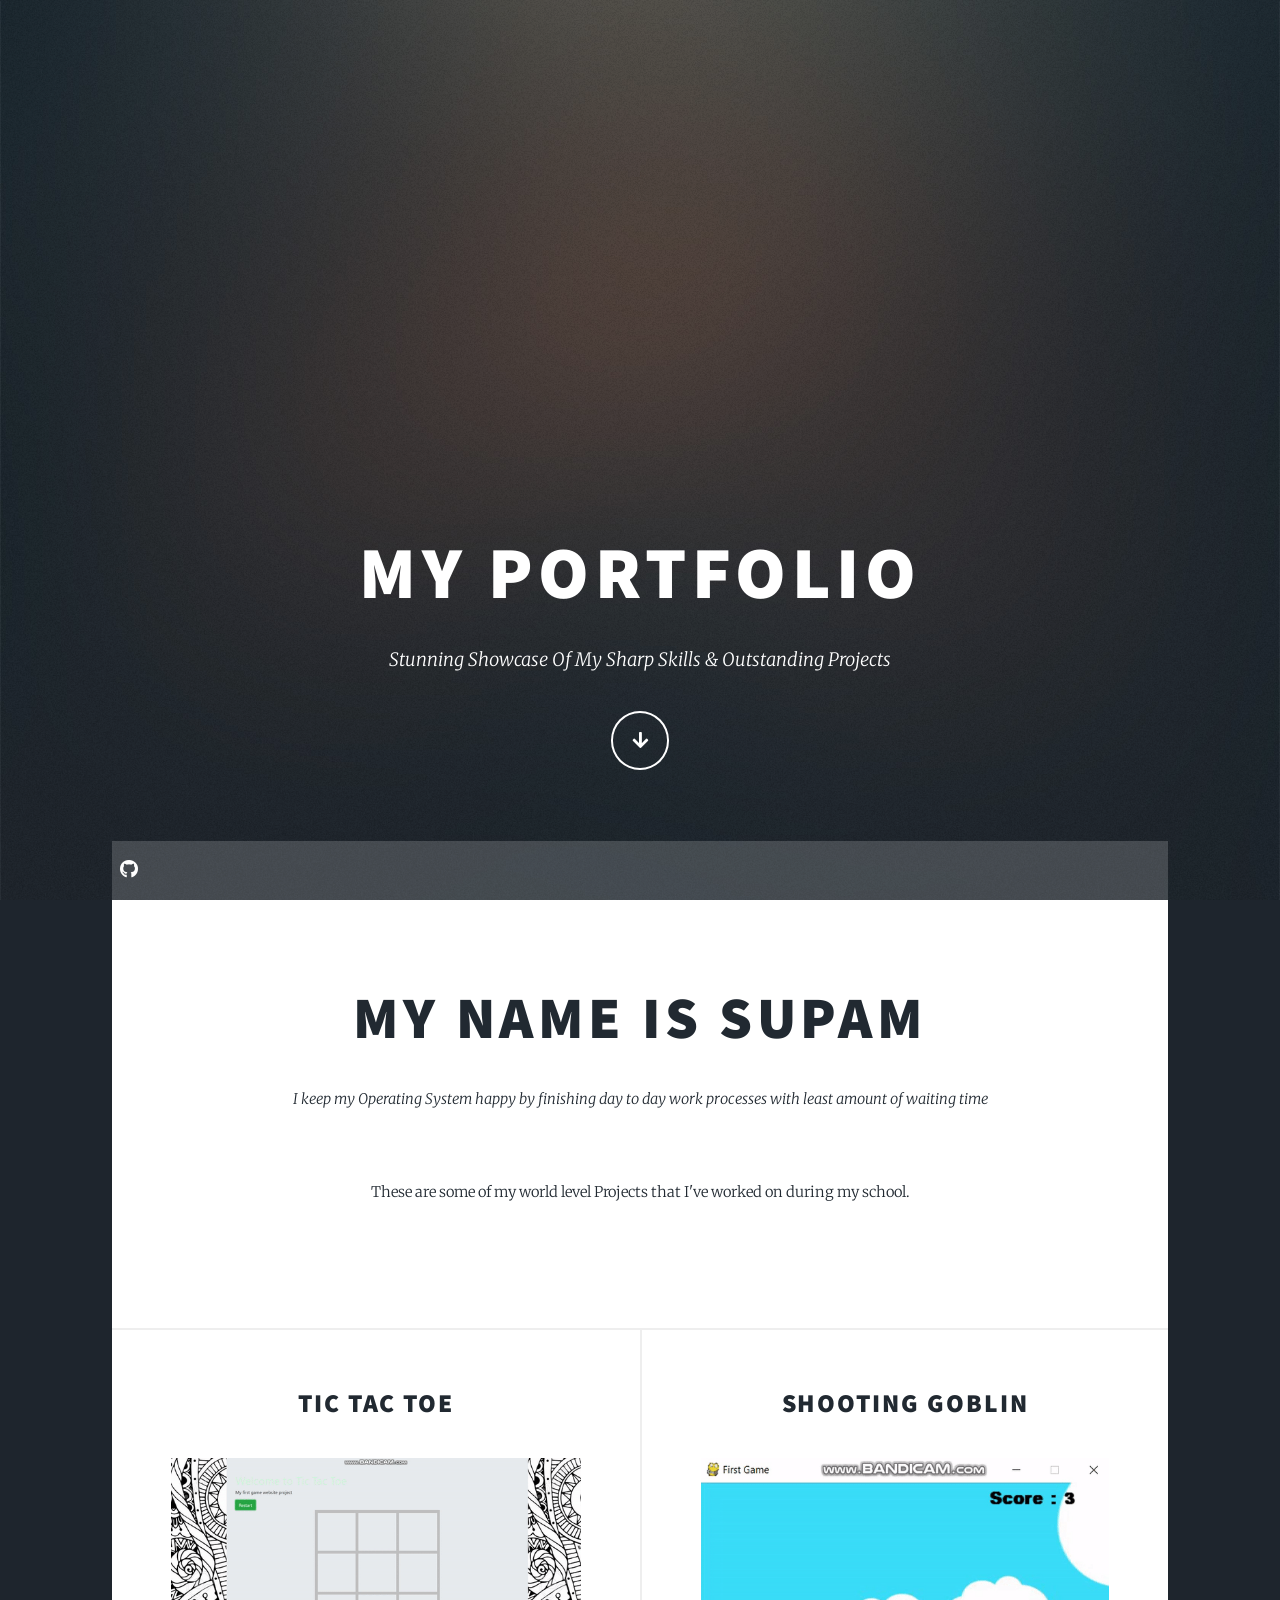
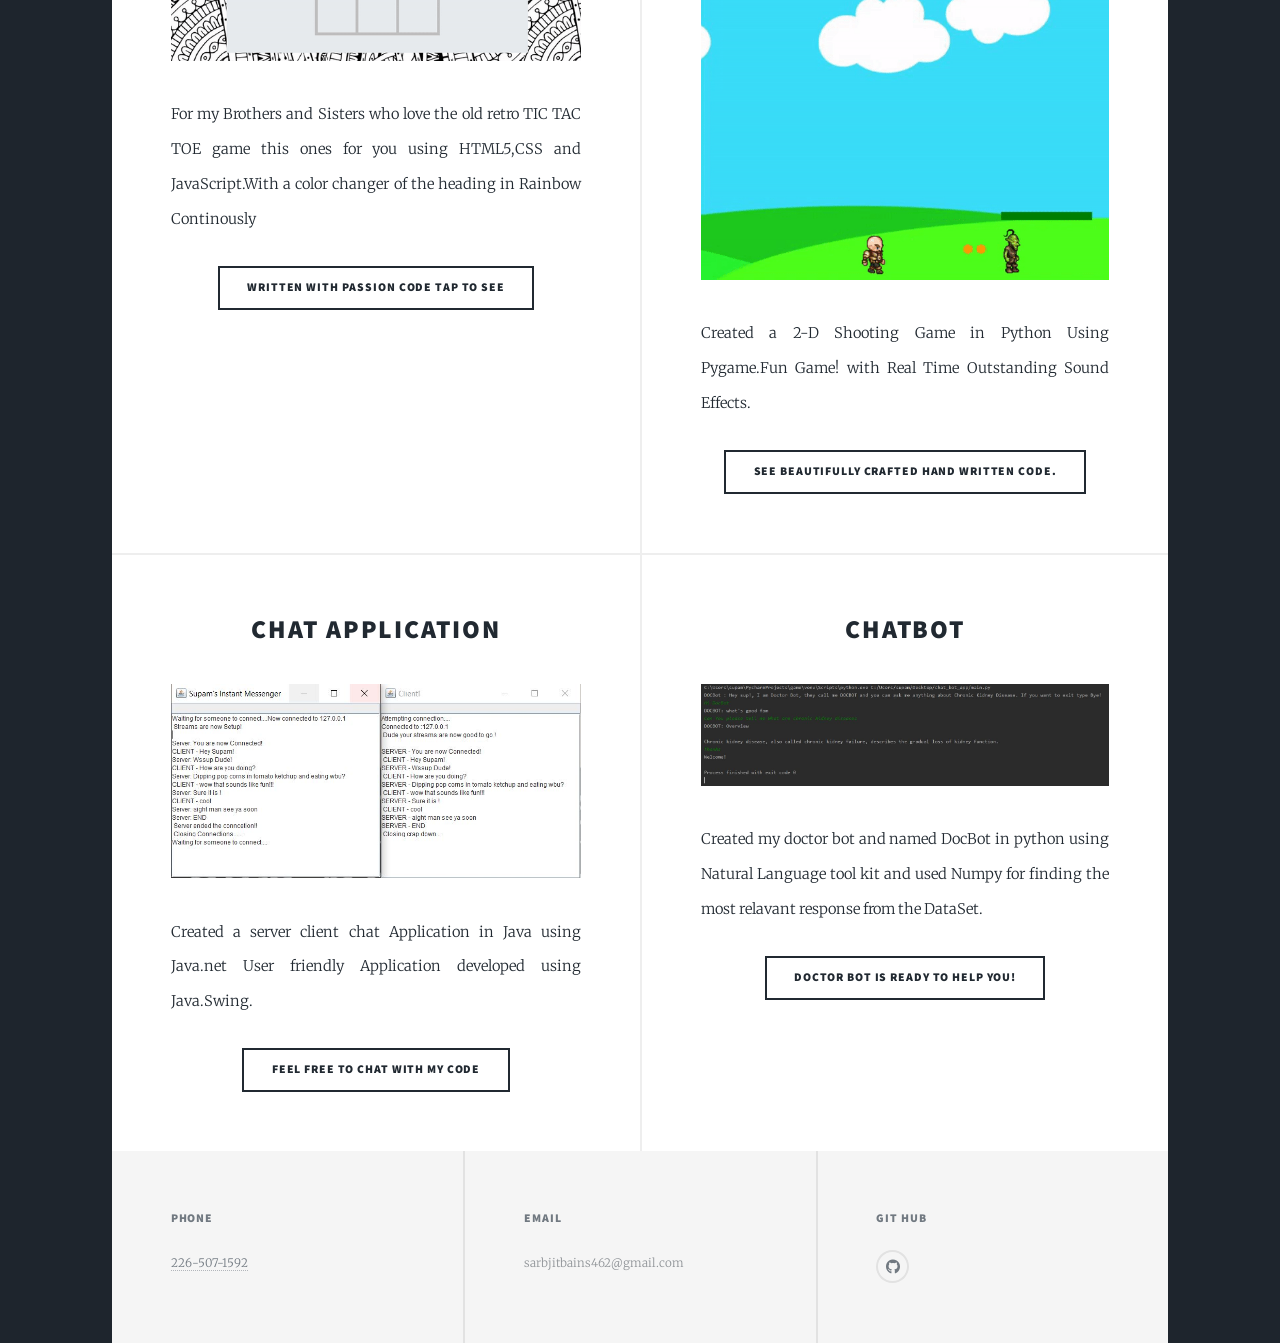
==== commit f6bb2338: "Update index.html" ====
--- a/index.html
+++ b/index.html
@@ -2,7 +2,7 @@
 
 <html>
 	<head>
-		<title>Massively by HTML5 UP</title>
+		<title>My Portfolio</title>
 		<meta charset="utf-8" />
 		<meta name="viewport" content="width=device-width, initial-scale=1, user-scalable=no" />
 		<link rel="stylesheet" href="assets/css/main.css" />
@@ -47,7 +47,7 @@
 									<p>I keep my Operating System happy by finishing day to day work processes with least amount of waiting time </p>
 								</header>
 								<!-- add picture of the best app that I have created  -->
-								<a href="#" class="image main"><img src="images/key.jfif" alt="" /></a>
+								
 								<ul class="actions special">
 									<p>These are some of my world level Projects that I've worked on during my school.</p>
 								</ul>
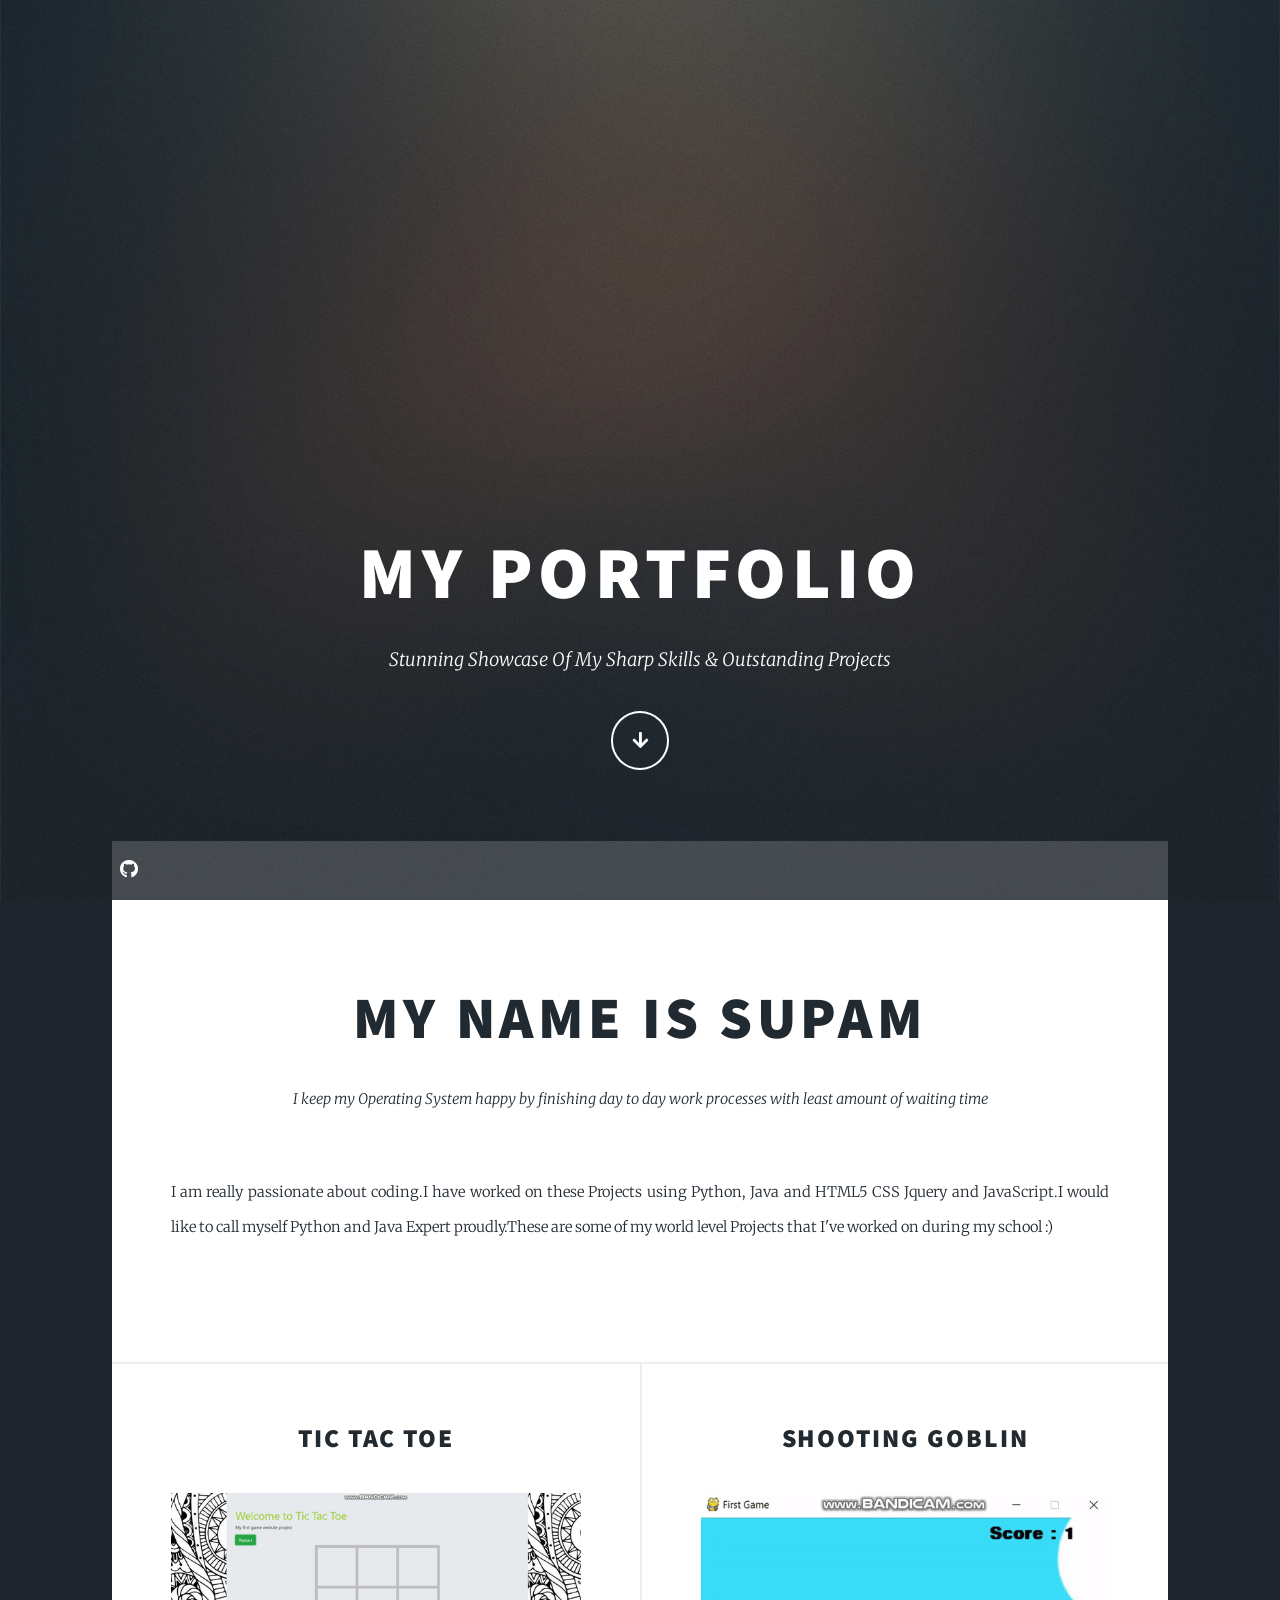
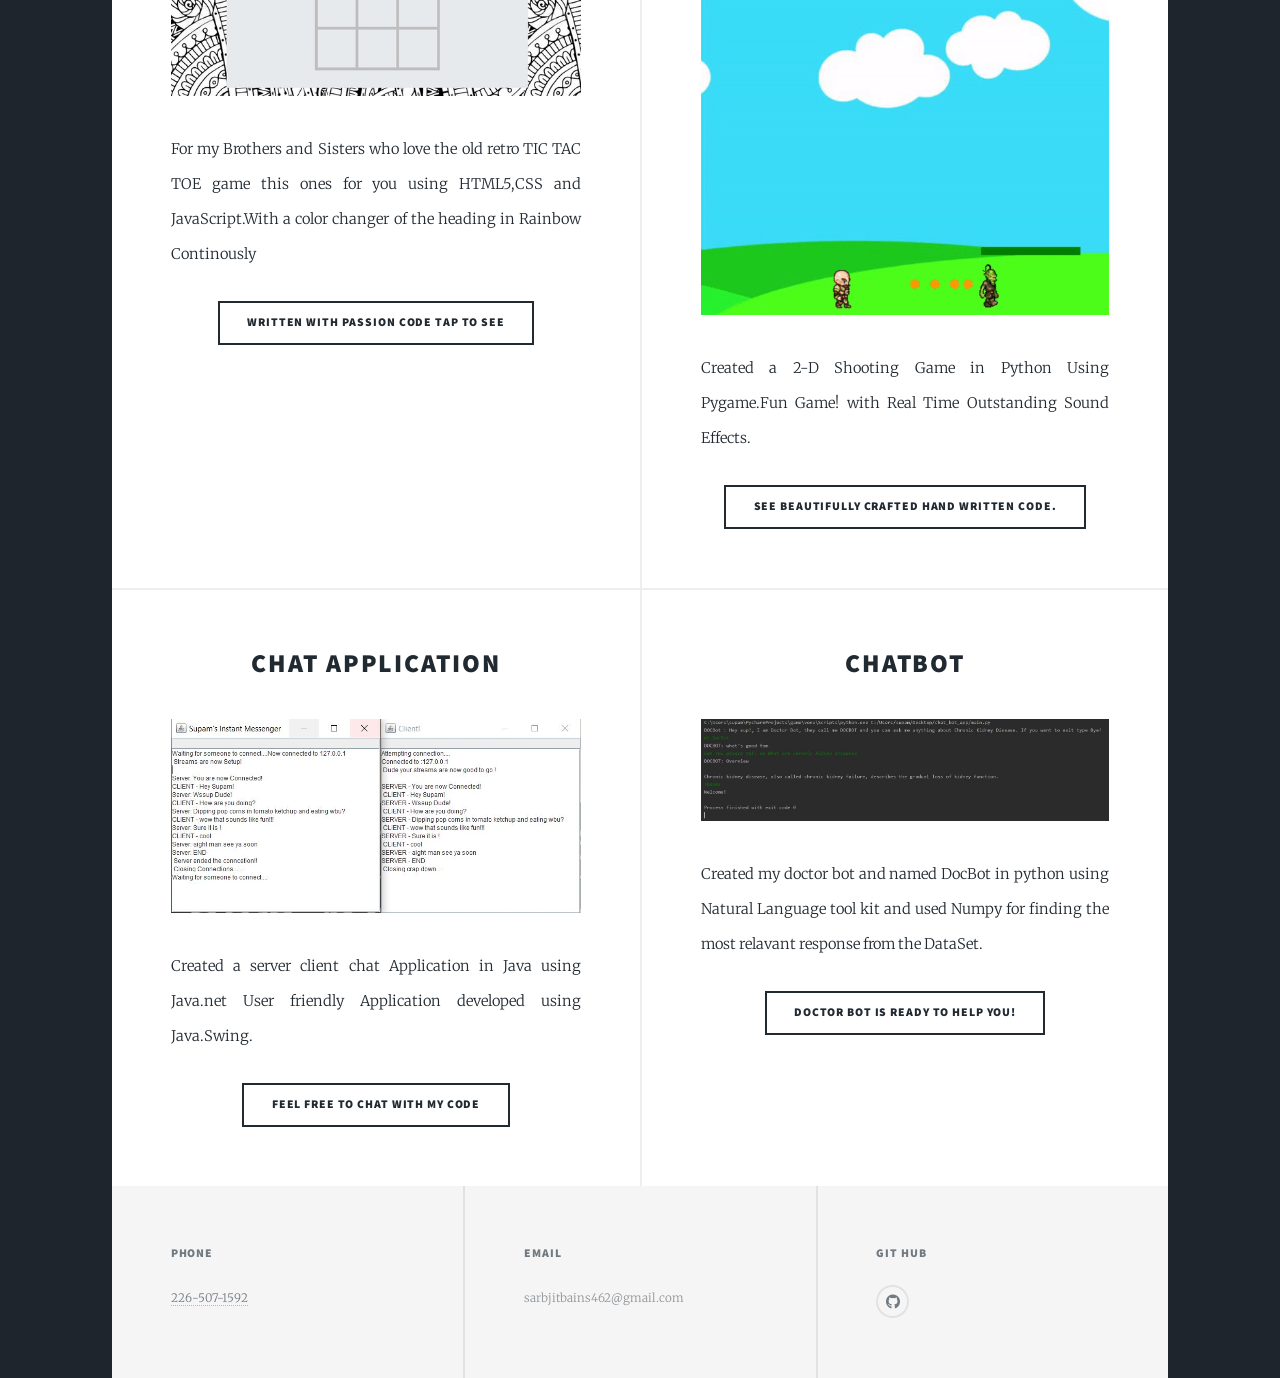
==== commit 7b138653: "Update index.html" ====
--- a/index.html
+++ b/index.html
@@ -13,7 +13,7 @@
 		<!-- Wrapper -->
 			<div id="wrapper" class="fade-in">
 
-				<!-- Intro -->
+				
 					<div id="intro">
 						<h1>My Portfolio</h1>
 						<p>Stunning Showcase Of My Sharp Skills & Outstanding Projects</p>
@@ -22,12 +22,12 @@
 						</ul>
 					</div>
 
-				<!-- Header -->
+				
 					<header id="header">
-						<a href="index.html" class="logo">Massively</a>
+						<a href="index.html" class="logo">My Portfolio</a>
 					</header>
 
-				<!-- Nav -->
+				
 					<nav id="nav">
 
 						<ul class="icons">
@@ -35,10 +35,10 @@
 						</ul>
 					</nav>
 
-				<!-- Main -->
+				
 					<div id="main">
 
-						<!-- Featured Post -->
+						
 							<article class="post featured">
 								<header class="major">
 
@@ -46,14 +46,12 @@
 									</a></h2>
 									<p>I keep my Operating System happy by finishing day to day work processes with least amount of waiting time </p>
 								</header>
-								<!-- add picture of the best app that I have created  -->
-								
 								<ul class="actions special">
-									<p>These are some of my world level Projects that I've worked on during my school.</p>
+									<p id = "I_am">I am really passionate about coding.I have worked on these Projects using Python, Java and HTML5 CSS Jquery and JavaScript.I would like to call myself Python and Java Expert proudly.These are some of my world level Projects that I've worked on during my school :)</p>
 								</ul>
 							</article>
 
-						<!-- Posts -->
+					
 							<section class="posts">
 								<article>
 									<header>
@@ -116,7 +114,7 @@
 
 					</div>
 
-				<!-- Footer -->
+				
 					<footer id="footer">
 
 
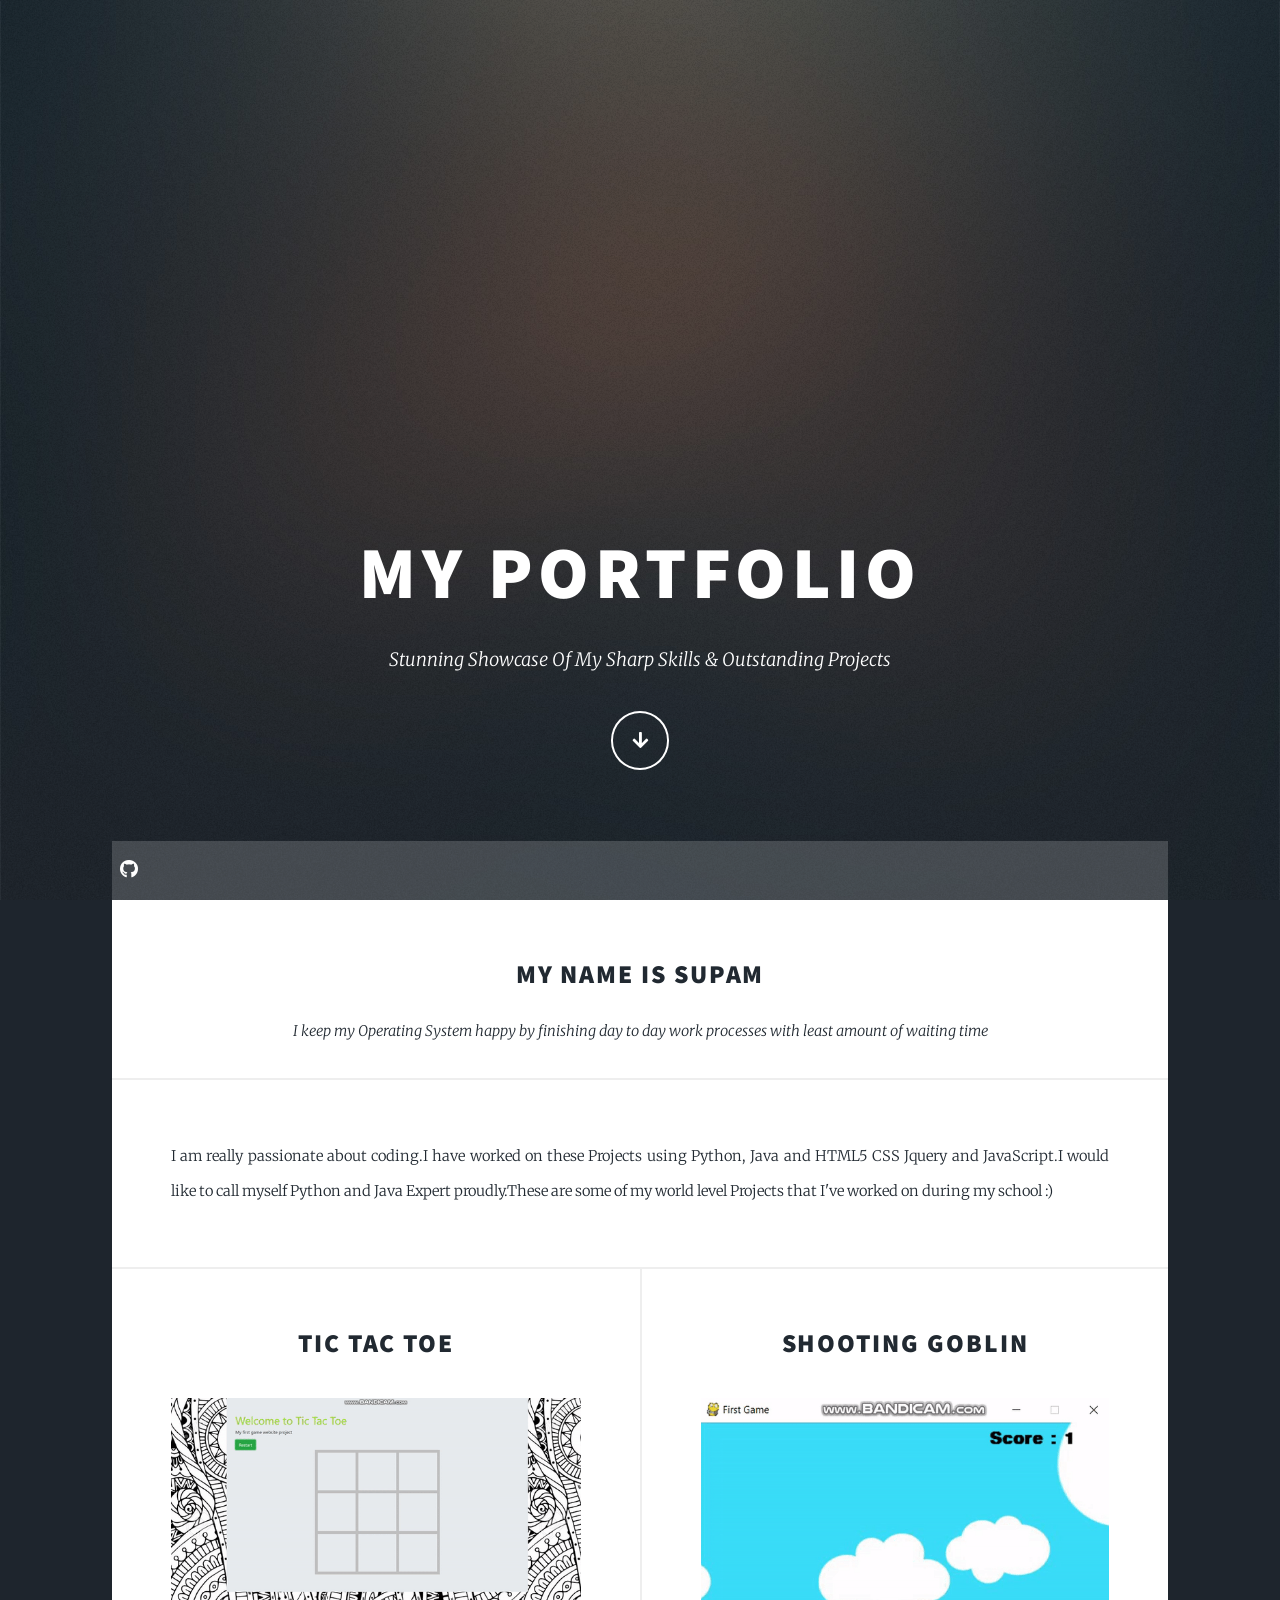
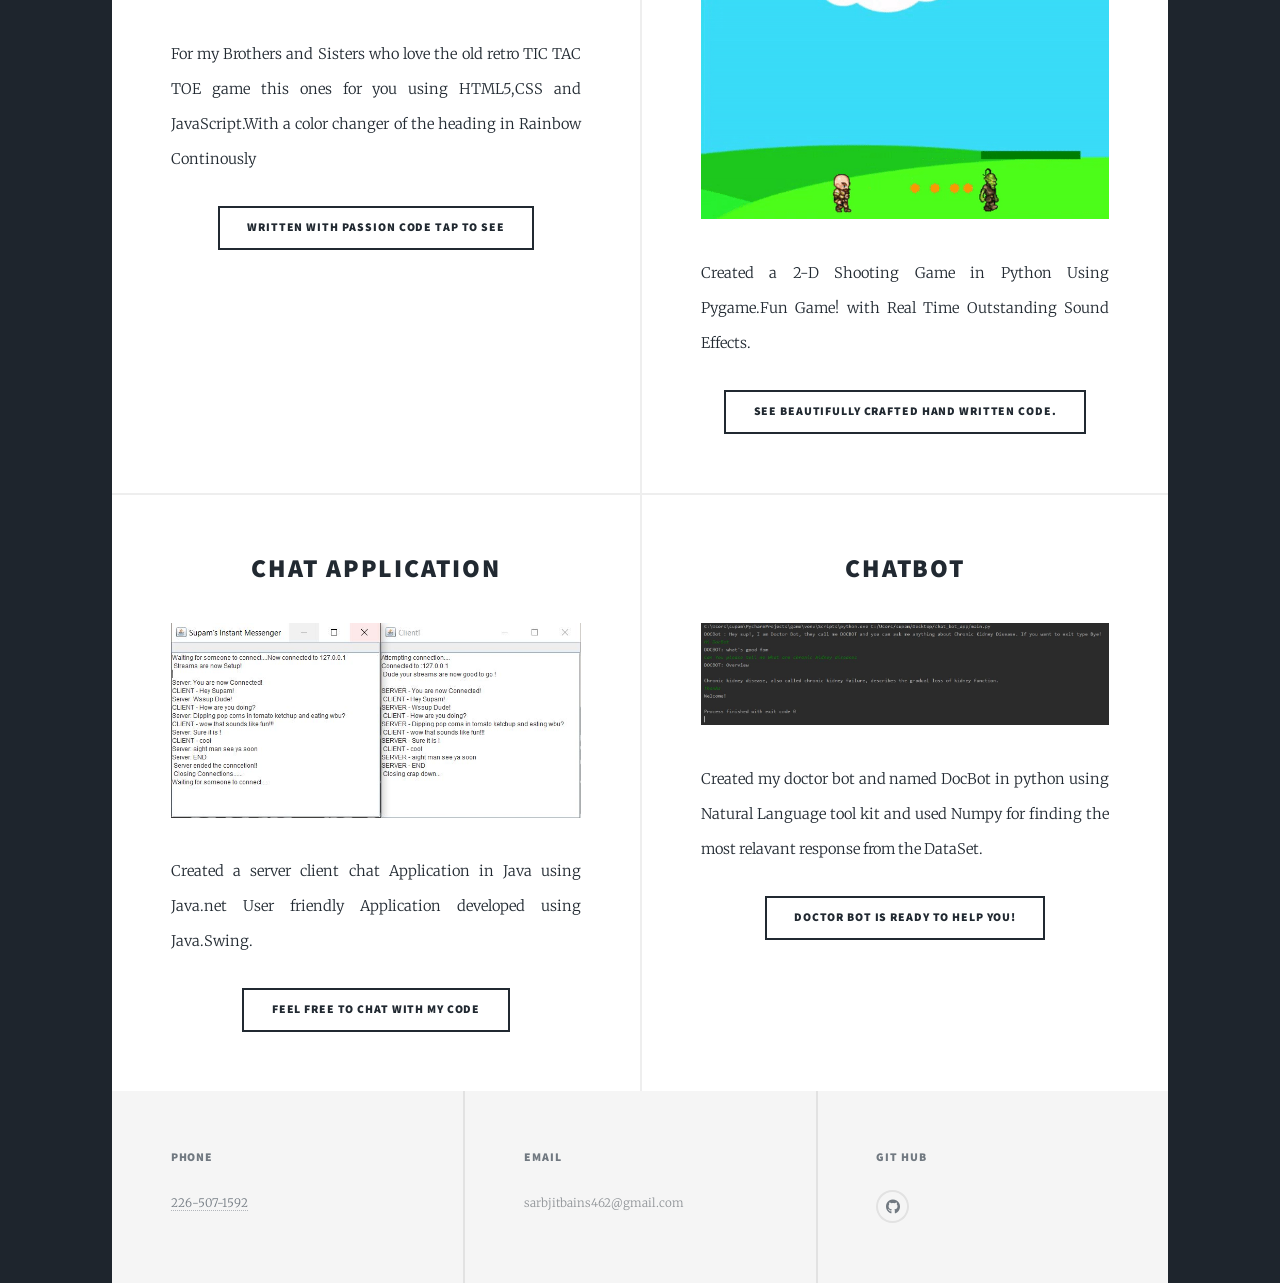
==== commit f5e31c31: "Update index.html" ====
--- a/index.html
+++ b/index.html
@@ -13,7 +13,7 @@
 		<!-- Wrapper -->
 			<div id="wrapper" class="fade-in">
 
-				
+				<!-- Intro -->
 					<div id="intro">
 						<h1>My Portfolio</h1>
 						<p>Stunning Showcase Of My Sharp Skills & Outstanding Projects</p>
@@ -22,12 +22,12 @@
 						</ul>
 					</div>
 
-				
+				<!-- Header -->
 					<header id="header">
 						<a href="index.html" class="logo">My Portfolio</a>
 					</header>
 
-				
+				<!-- Nav -->
 					<nav id="nav">
 
 						<ul class="icons">
@@ -35,11 +35,11 @@
 						</ul>
 					</nav>
 
-				
+				<!-- Main -->
 					<div id="main">
 
-						
-							<article class="post featured">
+						<!-- Featured Post -->
+
 								<header class="major">
 
 									<h2><a href="#">My name is Supam <br />
@@ -49,9 +49,9 @@
 								<ul class="actions special">
 									<p id = "I_am">I am really passionate about coding.I have worked on these Projects using Python, Java and HTML5 CSS Jquery and JavaScript.I would like to call myself Python and Java Expert proudly.These are some of my world level Projects that I've worked on during my school :)</p>
 								</ul>
-							</article>
 
-					
+
+						<!-- Posts -->
 							<section class="posts">
 								<article>
 									<header>
@@ -114,7 +114,7 @@
 
 					</div>
 
-				
+				<!-- Footer -->
 					<footer id="footer">
 
 
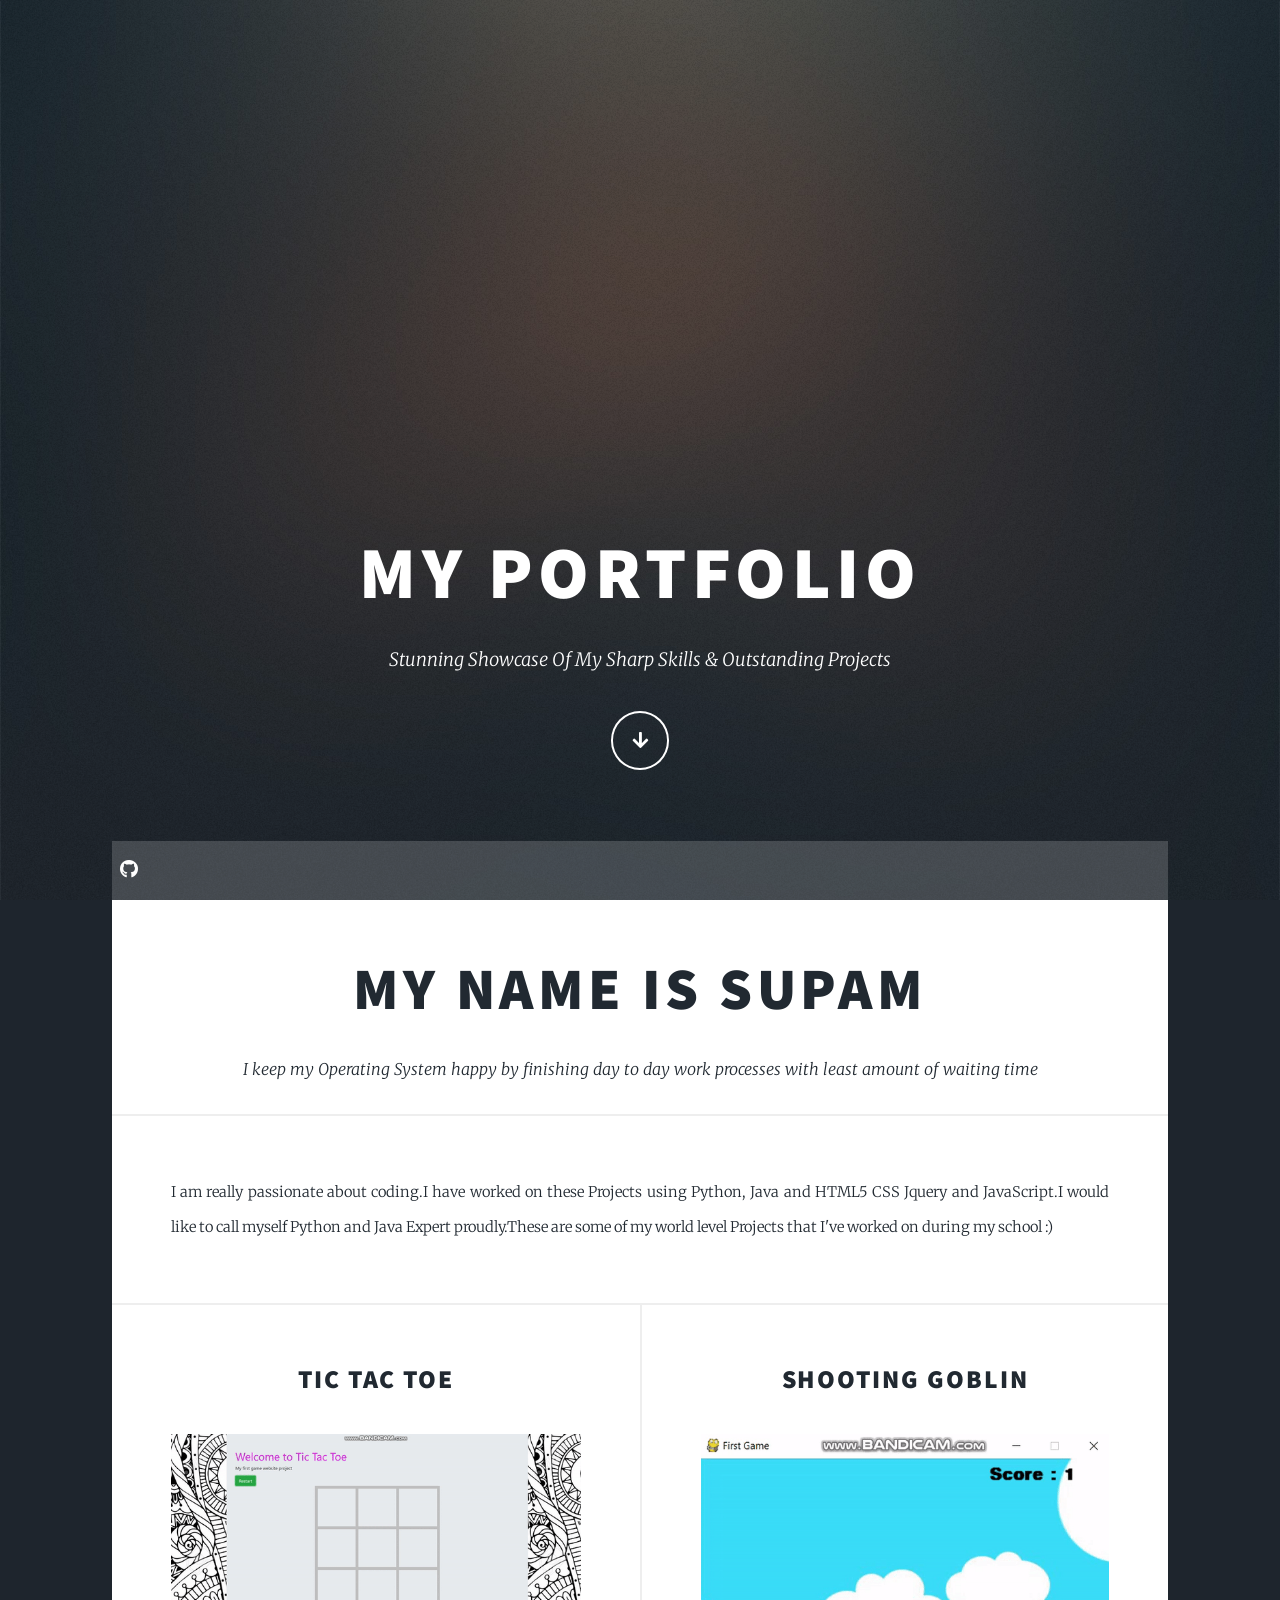
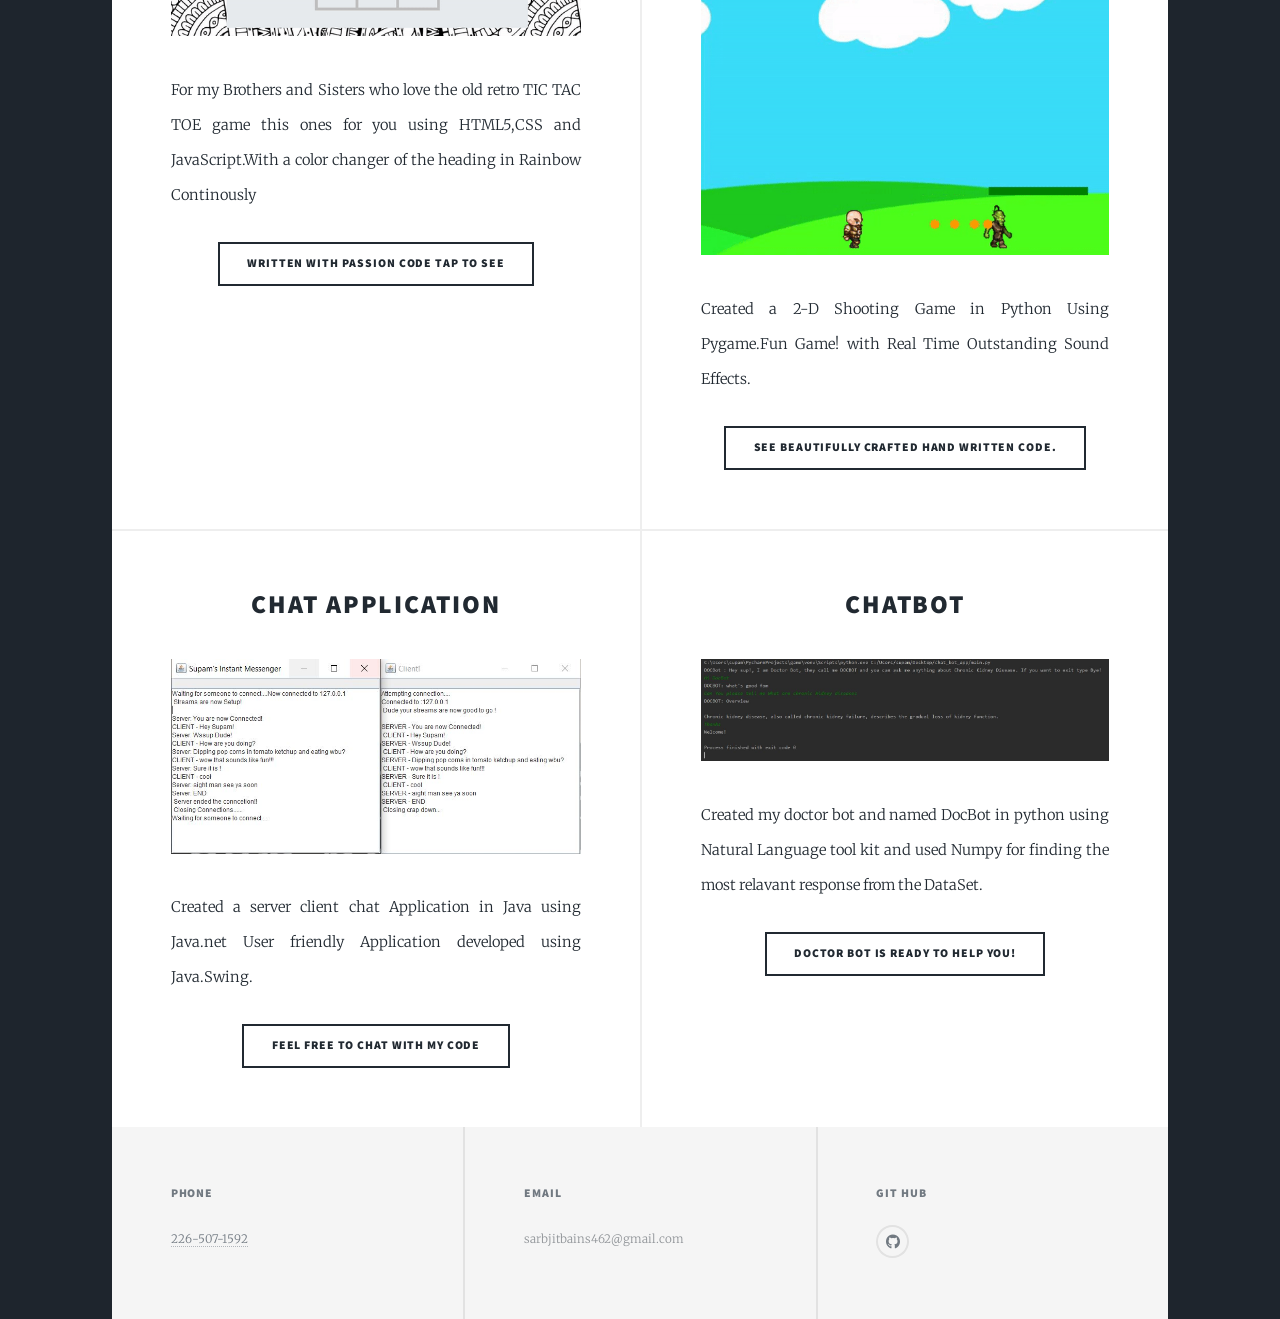
==== commit ad5863ff: "Update index.html" ====
--- a/index.html
+++ b/index.html
@@ -42,8 +42,8 @@
 
 								<header class="major">
 
-									<h2><a href="#">My name is Supam <br />
-									</a></h2>
+									<h1><a href="#">My name is Supam <br />
+									</a></h1>
 									<p>I keep my Operating System happy by finishing day to day work processes with least amount of waiting time </p>
 								</header>
 								<ul class="actions special">
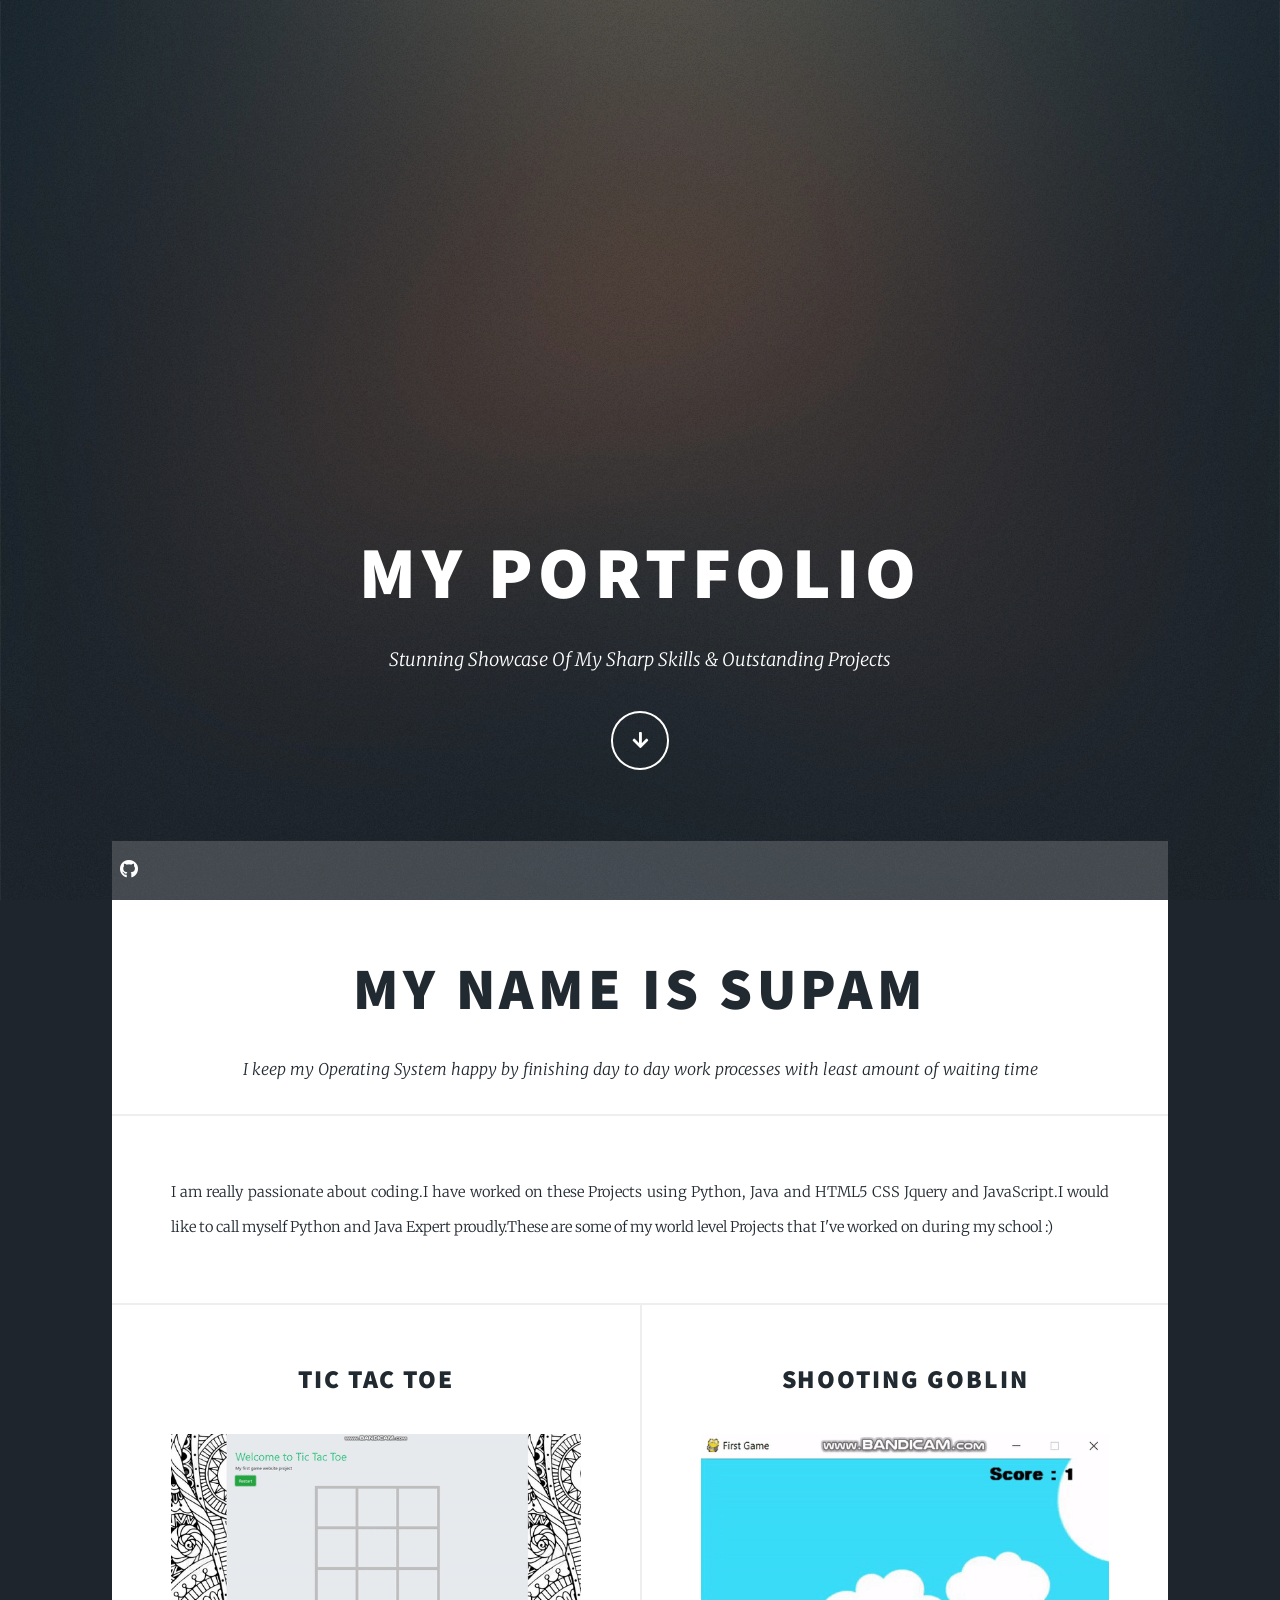
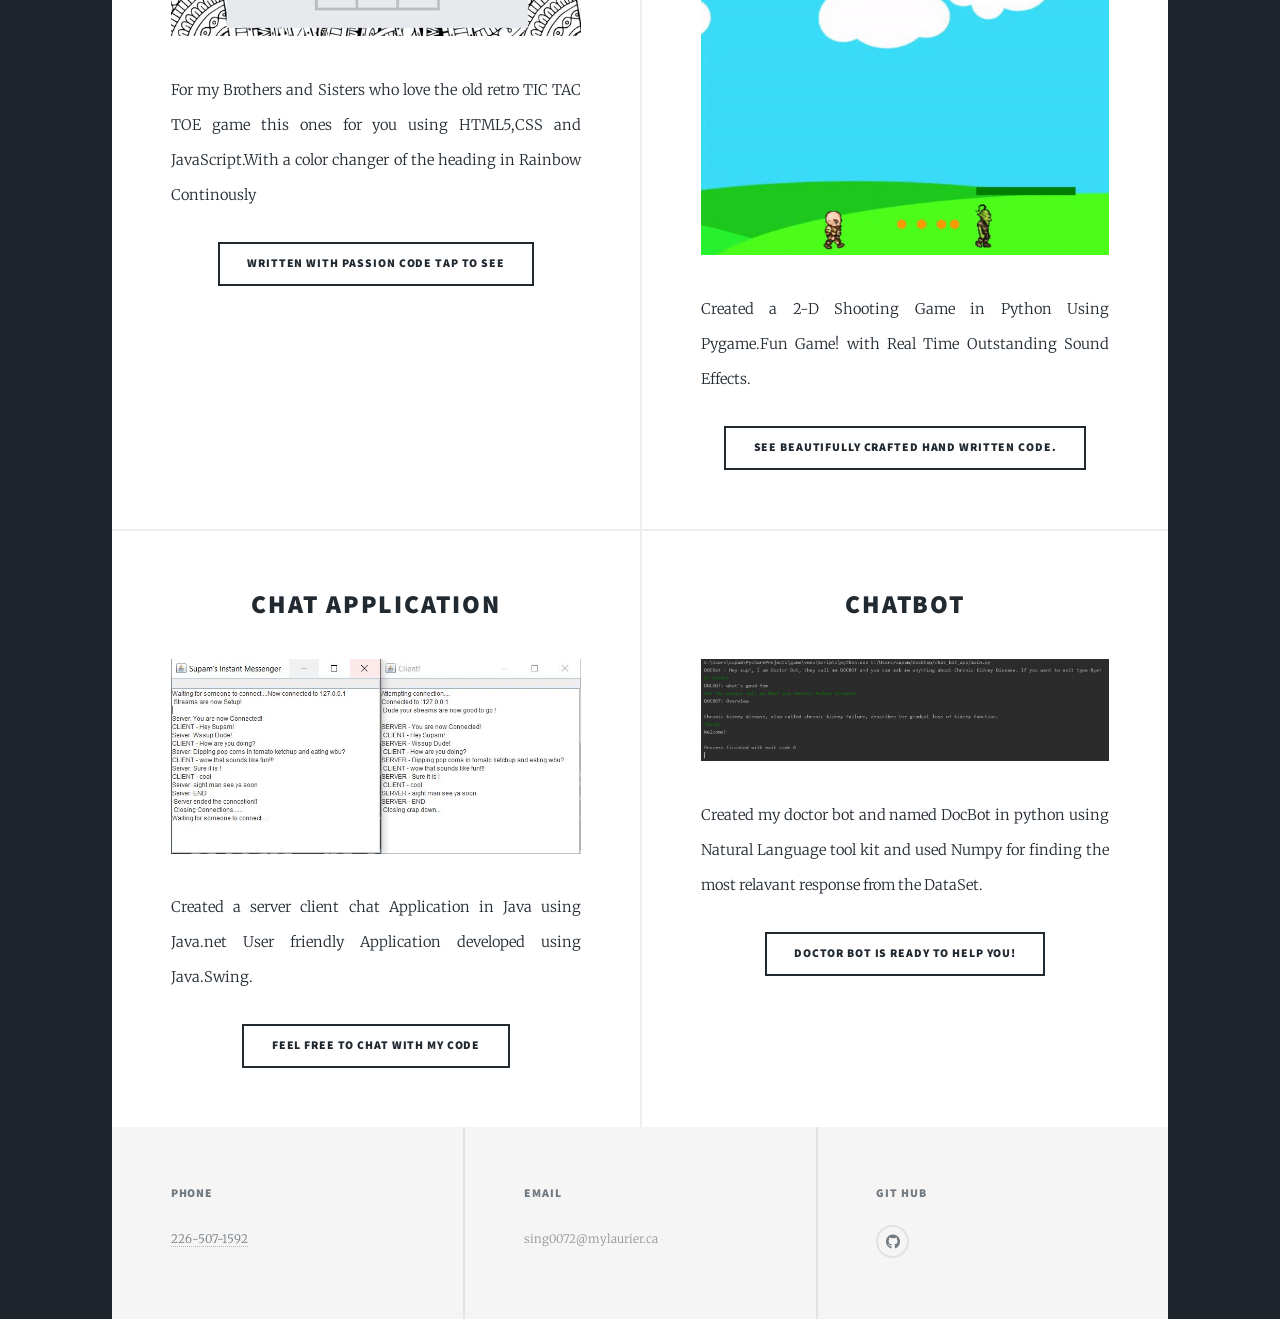
==== commit d5497f83: "Update index.html" ====
--- a/index.html
+++ b/index.html
@@ -125,7 +125,7 @@
 							</section>
 							<section>
 								<h3>Email</h3>
-								<p>sarbjitbains462@gmail.com</a></p>
+								<p>sing0072@mylaurier.ca</a></p>
 							</section>
 							<section>
 								<h3>Git Hub</h3>
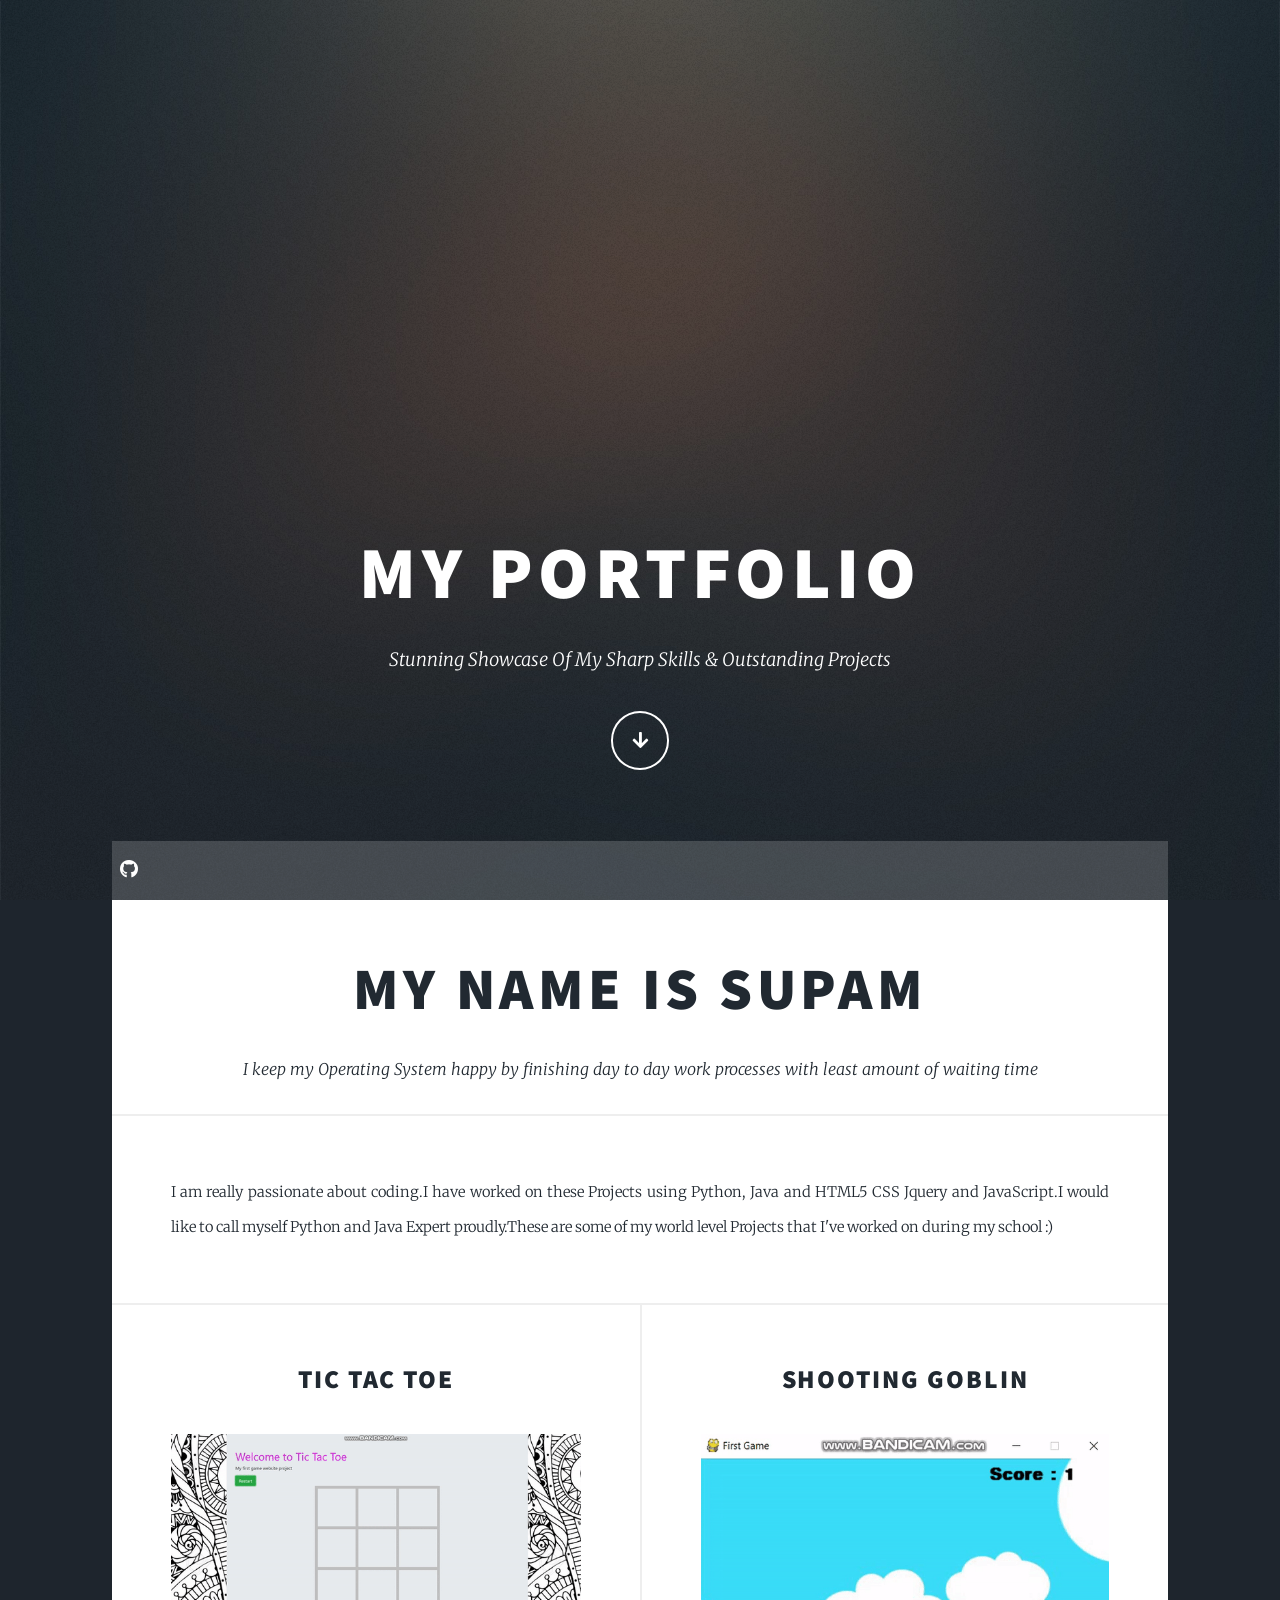
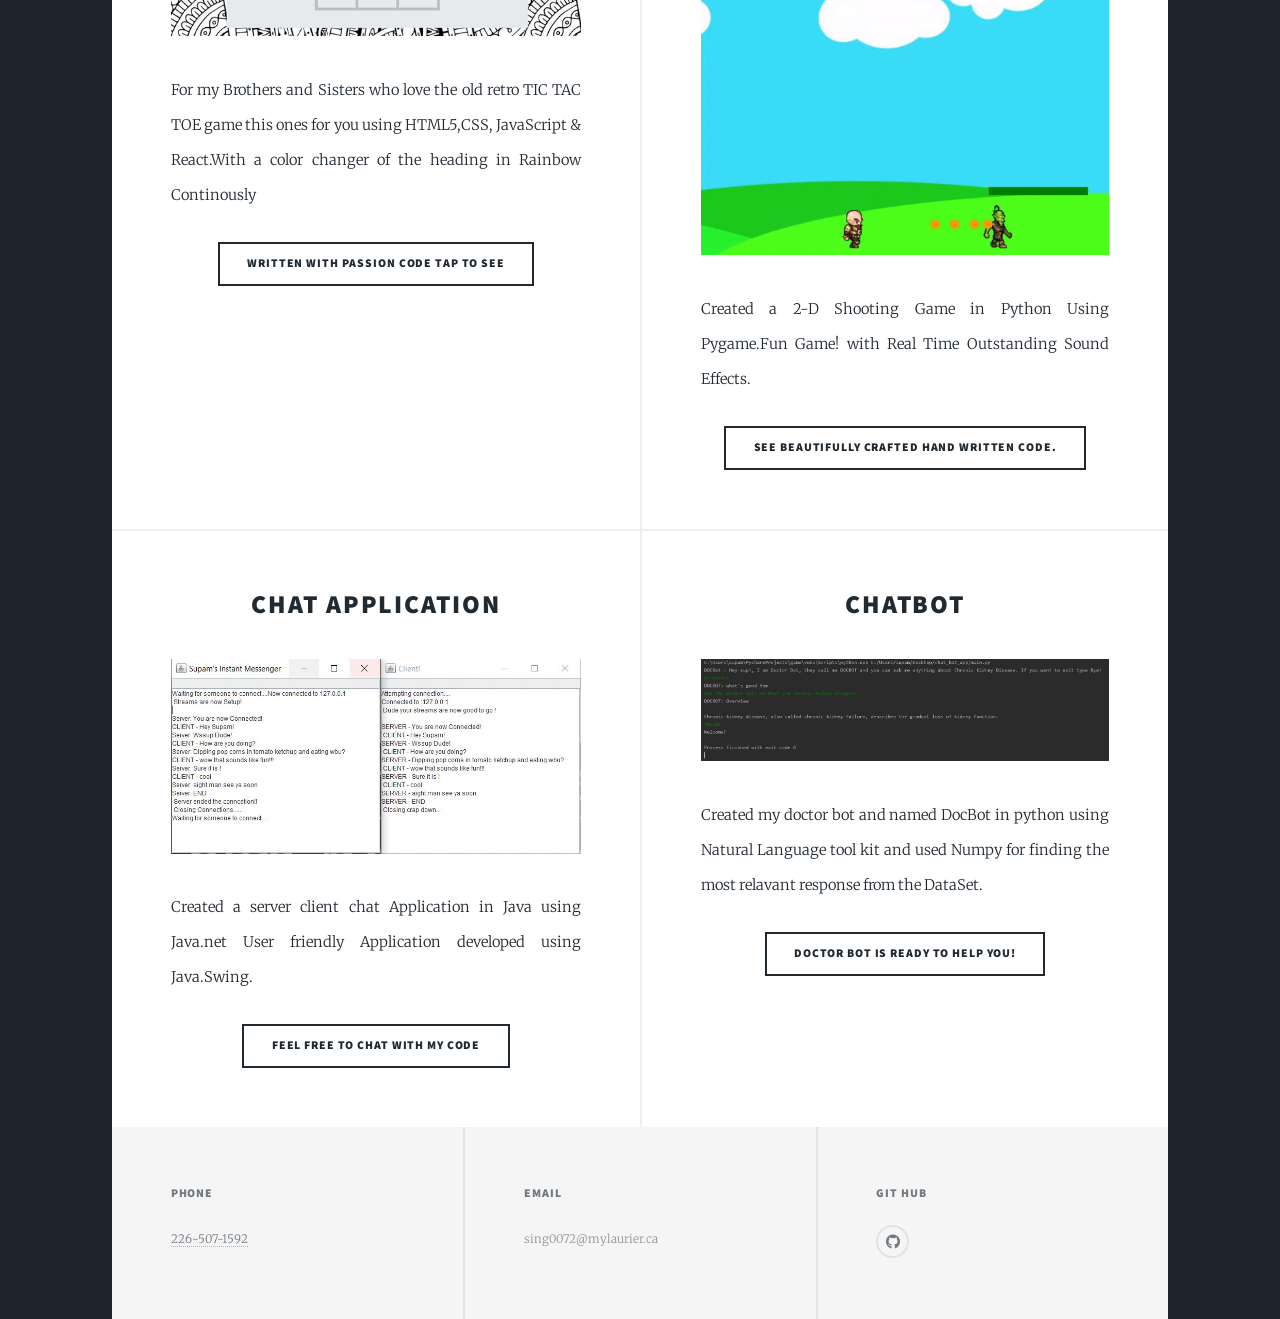
==== commit 20262d3d: "Update index.html" ====
--- a/index.html
+++ b/index.html
@@ -60,7 +60,7 @@
 									</a></h2>
 									</header>
 									<a href="#" class="image fit"><img src="images/tic.gif" alt="" /></a>
-									<p>For my Brothers and Sisters who love the old retro TIC TAC TOE game this ones for you using HTML5,CSS and JavaScript.With a color changer of the heading in Rainbow Continously</p>
+									<p>For my Brothers and Sisters who love the old retro TIC TAC TOE game this ones for you using HTML5,CSS, JavaScript & React.With a color changer of the heading in Rainbow Continously</p>
 									<ul class="actions special">
 										<li><a href="https://github.com/Supam123/Tic_Tac" class="button">Written With Passion Code Tap To See</a></li>
 									</ul>
